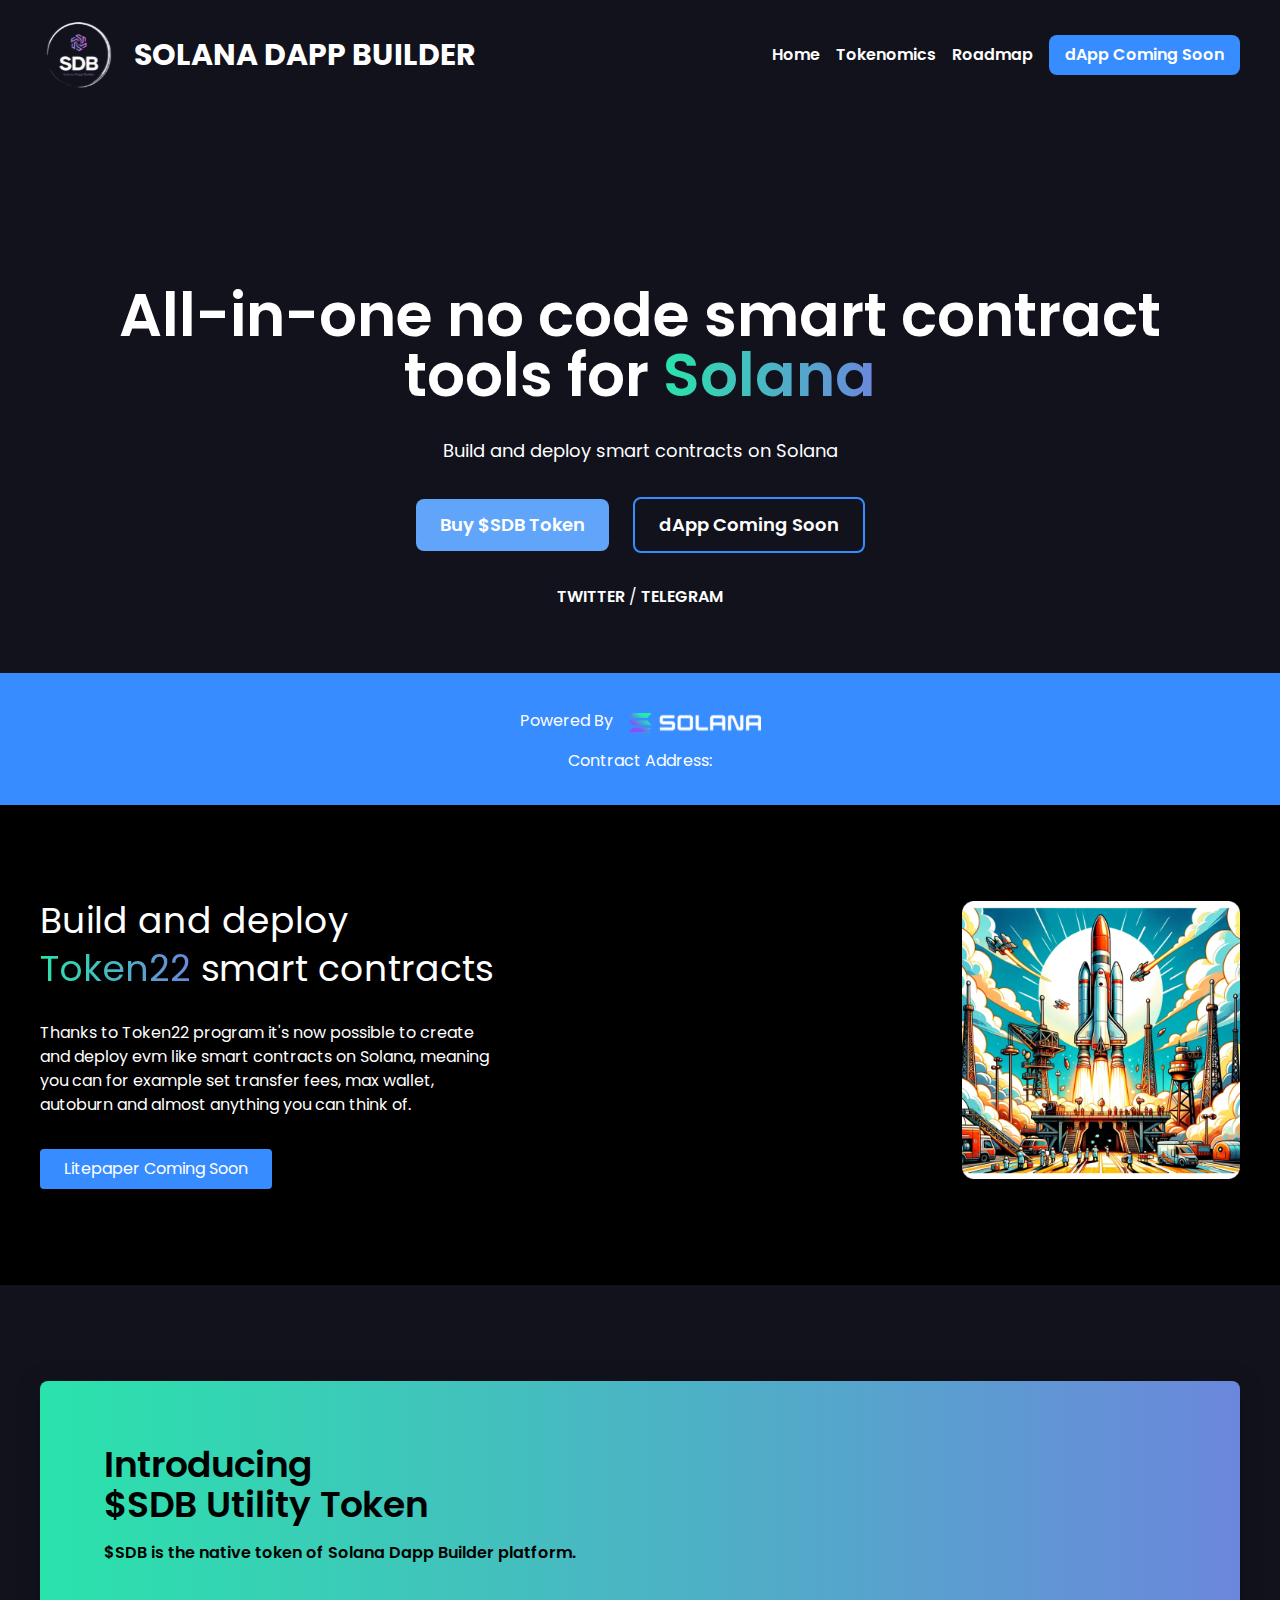
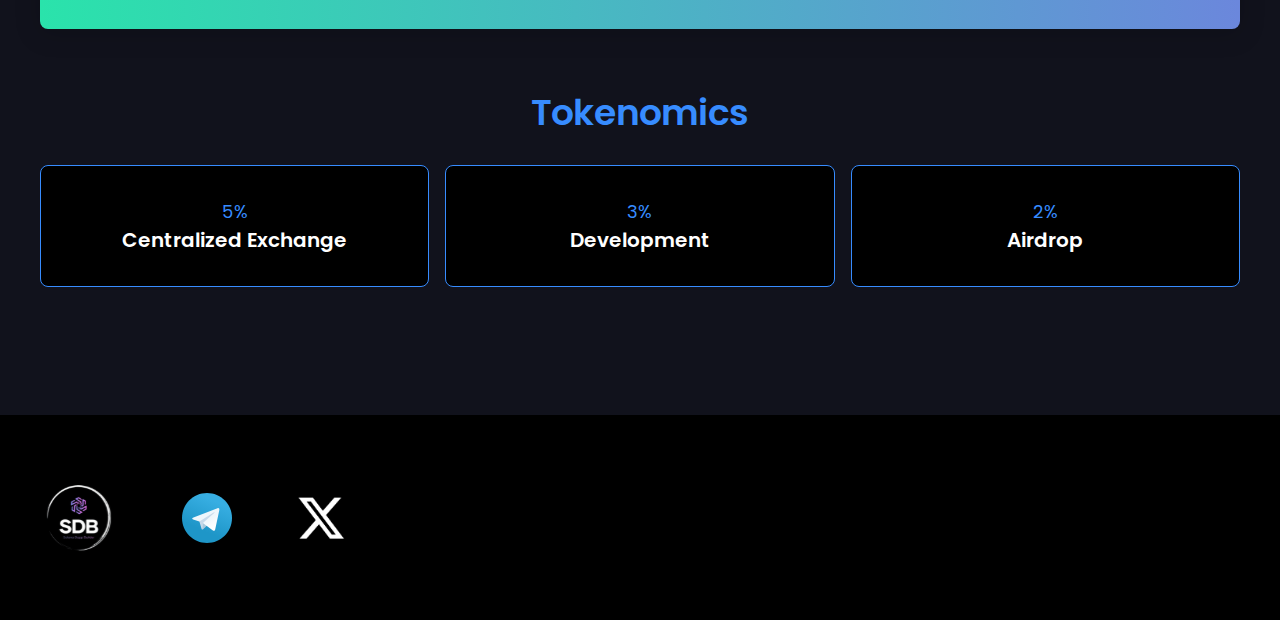
==== index.html @ 63f0ba77 "Add files via upload" ====
<!DOCTYPE html>
<html lang="en">
  <head>
    <meta charset="UTF-8" />
    <meta name="viewport" content="width=device-width, initial-scale=1.0" />
    <title>SOLANA DAPP BUILDER</title>
    <link href="output.css" rel="stylesheet" />
    <link rel="preconnect" href="https://fonts.googleapis.com" />
    <link rel="preconnect" href="https://fonts.gstatic.com" crossorigin />
    <link
      href="https://fonts.googleapis.com/css2?family=Poppins:wght@200;300;400;500;600;700&display=swap"
      rel="stylesheet"
    />
    <link rel="apple-touch-icon" sizes="180x180" href="./favicon/apple-touch-icon.png">
    <link rel="icon" type="image/png" sizes="32x32" href="./favicon/favicon-32x32.png">
    <link rel="icon" type="image/png" sizes="16x16" href="./favicon/favicon-16x16.png">
    <link rel="manifest" href="/site.webmanifest">
    <link rel="mask-icon" href="/safari-pinned-tab.svg" color="#5bbad5">
    <meta name="msapplication-TileColor" content="#da532c">
    <meta name="theme-color" content="#ffffff">
  </head>
  <body class="bg-primary-bg text-white">
    <div class="bg-primary-bg py-4 nav-menu">
      <!-- TOP NAV -->
      <div
        class="flex flex-row justify-between mx-auto w-full lg:max-w-[900px] xl:max-w-[1200px] items-center"
      >
      
        <div class="flex flex-row items-center">
          <img src="images/sdb-logo.svg" alt="logo">
          <p class="text-2xl md:text-3xl font-bold px-4">SOLANA DAPP BUILDER</p>
        </div>

        <div class="hidden lg:flex items-center gap-4">
          <a href="#" class="font-semibold transition">Home</a>
          <a href="#tokenomics-section" class="font-semibold transition">Tokenomics</a>
          <a href="#" class="font-semibold transition">Roadmap</a>
          <a
            href="#"
            class="bg-primary-blue font-semibold transition hover:bg-black rounded-lg px-4 py-2"
            >dApp Coming Soon</a
          >
        </div>
      </div>
    </div>
    <!-- HERO -->
    <div
      class="flex flex-col mx-auto w-full pt-4 lg:max-w-[900px] xl:max-w-[1200px] px-4 md:px-0 text-center"
    >
      <h1 class="text-4xl md:text-6xl mt-16 md:mt-40 font-semibold text-center">
        All-in-one no code smart contract tools for
        <span class="gradient-text">Solana</span>
      </h1>
      <p class="text-lg mt-8">Build and deploy smart contracts on Solana</p>
      <div class="flex flex-row mt-8 gap-6 px-4 md:px-0 mx-auto">
        <a
          href="#"
          class="bg-blue-400 font-semibold rounded-lg px-6 py-3 items-center my-auto hover:bg-black transition text-sm md:text-lg"
          >Buy $SDB Token</a
        >
        <a
          href="#"
          class="border-primary-blue border-2 font-semibold transition rounded-lg px-6 py-3 text-sm md:text-lg"
          >dApp Coming Soon</a
        >
      </div>
    
      <div class="flex flex-row mt-8 text-center mx-auto">
        <a href="https://twitter.com/SolDappBuilder" target="_blank" rel="noopener noreferrer" class="font-semibold hover:text-primary-blue transition">TWITTER</a>
        <p class="px-1"> / </p>
        <a href="https://t.me/SolanaDappBuilder" target="_blank" rel="noopener noreferrer" class="font-semibold hover:text-primary-blue transition">TELEGRAM</a>
      </div>
    </div>
    <div class="bg-primary-blue flex flex-col items-center mt-16 py-8">
      <div class="mx-auto flex flex-row items-center gap-4 mb-4">
        <p class="mt-1">Powered By</p>
        <img src="images/solana-logo.svg" alt="Solana Logo" class="mt-2" />
      </div>
      <p>Contract Address:</p>
    </div>
    <div class="bg-black">
      <div class="lg:max-w-[900px] xl:max-w-[1200px] mx-auto mb-24 py-24 flex flex-row justify-between">
        <div class="px-4 md:px-0 flex flex-col">
          <h2 class="text-4xl">Build and deploy <span class="block mt-2"><span class="gradient-text">Token22</span> smart contracts</h2></span>
          <p class="mt-8 md:w-6/12">Thanks to Token22 program it's now possible to create and deploy evm like smart contracts on Solana, meaning you can for example set transfer fees, max wallet, autoburn and almost anything you can think of. </p>
          <p class="bg-primary-blue px-6 py-2 md:mr-auto mt-8 rounded lg">Litepaper Coming Soon</p>
        </div>
        <div>
          <img src="images/rocket-img.png" class="hidden md:block w-72 h-auto lg:w-[500px]">
        </div>
      </div>
    </div>
    <!--  token section -->
    <div class="lg:max-w-[900px] xl:max-w-[1200px] px-4 md:px-0 mx-auto mt-24 mb-16 shadow-custom-shadow">
      <div
        class="py-16 px-4 md:px-16 bg-gradient-custom rounded-lg flex flex-col gap-4 text-black"
      >
        <h2 class="text-4xl mdtext-5xl font-semibold">
          Introducing <br />
          $SDB Utility Token
        </h2>
        <p class="font-semibold">
          $SDB is the native token of Solana Dapp Builder platform.
        </p>
      </div>
    </div>
    <!-- tokenomics -->
    <div class="mb-32 mt-16">
      <h2 class="text-center text-2xl md:text-4xl font-semibold text-primary-blue mb-8" id="tokenomics-section">Tokenomics</h2>
      <div class="flex md:flex-row flex-col lg:max-w-[900px] xl:max-w-[1200px] mx-auto px-4 md:px-0 justify-between gap-4">
        <div class="flex flex-col bg-black border border-primary-blue p-8 rounded-lg w-full text-center">
          <p class="text-lg text-primary-blue text-center">5%</p>
          <p class="text-xl font-semibold text-white">Centralized Exchange</p>
        </div>
        <div class="flex flex-col bg-black border border-primary-blue p-8 rounded-lg w-full text-center">
          <p class="text-lg text-primary-blue text-center">3%</p>
          <p class="text-xl font-semibold text-white">Development</p>
        </div>
        <div class="flex flex-col bg-black border border-primary-blue p-8 rounded-lg w-full text-center">
          <p class="text-lg text-primary-blue text-center">2%</p>
          <p class="text-xl font-semibold text-white">Airdrop</p>
        </div>
      </div>
    </div>
    <footer class="bg-black py-16">
      <div class="lg:max-w-[900px] xl:max-w-[1200px] mx-auto flex flex-row items-center gap-16">
        <img src="images/sdb-logo.svg" alt="logo">
        <a href="https://t.me/SolanaDappBuilder" target="_blank" rel="noopener noreferrer">
          <img src="images/telegram-logo-svgrepo-com.svg" alt="Telegram Logo" class="h-[50px] w-[50px]">
        </a>
        <a href="https://twitter.com/SolDappBuilder" target="_blank" rel="noopener noreferrer">
          <img src="images/X_logo_2023_(white) (1).png" alt="X Logo" class="h-[50px] w-[50px]">
        </a>
        
      </div>

    </footer>
  </body>
</html>
---- output.css ----
body {
  font-family: "Poppins", sans-serif;
}

.gradient-text {
  background: linear-gradient(to right, #2ae3ab, #6b87dc);
  -webkit-background-clip: text;
  color: transparent;
  display: inline;
  /* or inline-block, depending on your layout needs */
}

.gradient-background {
  background: linear-gradient(to right, #2ae3ab, #6b87dc);
}

.nav-menu {
  position: sticky;
  top: 0;
  z-index: 1000;
  /* Optional, ensures the nav stays on top of other content */
  background-color: #fff;
  /* Optional, for better visibility */
}

/* ! tailwindcss v3.3.5 | MIT License | https://tailwindcss.com */

/*
1. Prevent padding and border from affecting element width. (https://github.com/mozdevs/cssremedy/issues/4)
2. Allow adding a border to an element by just adding a border-width. (https://github.com/tailwindcss/tailwindcss/pull/116)
*/

*,
::before,
::after {
  box-sizing: border-box;
  /* 1 */
  border-width: 0;
  /* 2 */
  border-style: solid;
  /* 2 */
  border-color: #e5e7eb;
  /* 2 */
}

::before,
::after {
  --tw-content: '';
}

/*
1. Use a consistent sensible line-height in all browsers.
2. Prevent adjustments of font size after orientation changes in iOS.
3. Use a more readable tab size.
4. Use the user's configured `sans` font-family by default.
5. Use the user's configured `sans` font-feature-settings by default.
6. Use the user's configured `sans` font-variation-settings by default.
*/

html {
  line-height: 1.5;
  /* 1 */
  -webkit-text-size-adjust: 100%;
  /* 2 */
  -moz-tab-size: 4;
  /* 3 */
  -o-tab-size: 4;
     tab-size: 4;
  /* 3 */
  font-family: ui-sans-serif, system-ui, -apple-system, BlinkMacSystemFont, "Segoe UI", Roboto, "Helvetica Neue", Arial, "Noto Sans", sans-serif, "Apple Color Emoji", "Segoe UI Emoji", "Segoe UI Symbol", "Noto Color Emoji";
  /* 4 */
  font-feature-settings: normal;
  /* 5 */
  font-variation-settings: normal;
  /* 6 */
}

/*
1. Remove the margin in all browsers.
2. Inherit line-height from `html` so users can set them as a class directly on the `html` element.
*/

body {
  margin: 0;
  /* 1 */
  line-height: inherit;
  /* 2 */
}

/*
1. Add the correct height in Firefox.
2. Correct the inheritance of border color in Firefox. (https://bugzilla.mozilla.org/show_bug.cgi?id=190655)
3. Ensure horizontal rules are visible by default.
*/

hr {
  height: 0;
  /* 1 */
  color: inherit;
  /* 2 */
  border-top-width: 1px;
  /* 3 */
}

/*
Add the correct text decoration in Chrome, Edge, and Safari.
*/

abbr:where([title]) {
  -webkit-text-decoration: underline dotted;
          text-decoration: underline dotted;
}

/*
Remove the default font size and weight for headings.
*/

h1,
h2,
h3,
h4,
h5,
h6 {
  font-size: inherit;
  font-weight: inherit;
}

/*
Reset links to optimize for opt-in styling instead of opt-out.
*/

a {
  color: inherit;
  text-decoration: inherit;
}

/*
Add the correct font weight in Edge and Safari.
*/

b,
strong {
  font-weight: bolder;
}

/*
1. Use the user's configured `mono` font family by default.
2. Correct the odd `em` font sizing in all browsers.
*/

code,
kbd,
samp,
pre {
  font-family: ui-monospace, SFMono-Regular, Menlo, Monaco, Consolas, "Liberation Mono", "Courier New", monospace;
  /* 1 */
  font-size: 1em;
  /* 2 */
}

/*
Add the correct font size in all browsers.
*/

small {
  font-size: 80%;
}

/*
Prevent `sub` and `sup` elements from affecting the line height in all browsers.
*/

sub,
sup {
  font-size: 75%;
  line-height: 0;
  position: relative;
  vertical-align: baseline;
}

sub {
  bottom: -0.25em;
}

sup {
  top: -0.5em;
}

/*
1. Remove text indentation from table contents in Chrome and Safari. (https://bugs.chromium.org/p/chromium/issues/detail?id=999088, https://bugs.webkit.org/show_bug.cgi?id=201297)
2. Correct table border color inheritance in all Chrome and Safari. (https://bugs.chromium.org/p/chromium/issues/detail?id=935729, https://bugs.webkit.org/show_bug.cgi?id=195016)
3. Remove gaps between table borders by default.
*/

table {
  text-indent: 0;
  /* 1 */
  border-color: inherit;
  /* 2 */
  border-collapse: collapse;
  /* 3 */
}

/*
1. Change the font styles in all browsers.
2. Remove the margin in Firefox and Safari.
3. Remove default padding in all browsers.
*/

button,
input,
optgroup,
select,
textarea {
  font-family: inherit;
  /* 1 */
  font-feature-settings: inherit;
  /* 1 */
  font-variation-settings: inherit;
  /* 1 */
  font-size: 100%;
  /* 1 */
  font-weight: inherit;
  /* 1 */
  line-height: inherit;
  /* 1 */
  color: inherit;
  /* 1 */
  margin: 0;
  /* 2 */
  padding: 0;
  /* 3 */
}

/*
Remove the inheritance of text transform in Edge and Firefox.
*/

button,
select {
  text-transform: none;
}

/*
1. Correct the inability to style clickable types in iOS and Safari.
2. Remove default button styles.
*/

button,
[type='button'],
[type='reset'],
[type='submit'] {
  -webkit-appearance: button;
  /* 1 */
  background-color: transparent;
  /* 2 */
  background-image: none;
  /* 2 */
}

/*
Use the modern Firefox focus style for all focusable elements.
*/

:-moz-focusring {
  outline: auto;
}

/*
Remove the additional `:invalid` styles in Firefox. (https://github.com/mozilla/gecko-dev/blob/2f9eacd9d3d995c937b4251a5557d95d494c9be1/layout/style/res/forms.css#L728-L737)
*/

:-moz-ui-invalid {
  box-shadow: none;
}

/*
Add the correct vertical alignment in Chrome and Firefox.
*/

progress {
  vertical-align: baseline;
}

/*
Correct the cursor style of increment and decrement buttons in Safari.
*/

::-webkit-inner-spin-button,
::-webkit-outer-spin-button {
  height: auto;
}

/*
1. Correct the odd appearance in Chrome and Safari.
2. Correct the outline style in Safari.
*/

[type='search'] {
  -webkit-appearance: textfield;
  /* 1 */
  outline-offset: -2px;
  /* 2 */
}

/*
Remove the inner padding in Chrome and Safari on macOS.
*/

::-webkit-search-decoration {
  -webkit-appearance: none;
}

/*
1. Correct the inability to style clickable types in iOS and Safari.
2. Change font properties to `inherit` in Safari.
*/

::-webkit-file-upload-button {
  -webkit-appearance: button;
  /* 1 */
  font: inherit;
  /* 2 */
}

/*
Add the correct display in Chrome and Safari.
*/

summary {
  display: list-item;
}

/*
Removes the default spacing and border for appropriate elements.
*/

blockquote,
dl,
dd,
h1,
h2,
h3,
h4,
h5,
h6,
hr,
figure,
p,
pre {
  margin: 0;
}

fieldset {
  margin: 0;
  padding: 0;
}

legend {
  padding: 0;
}

ol,
ul,
menu {
  list-style: none;
  margin: 0;
  padding: 0;
}

/*
Reset default styling for dialogs.
*/

dialog {
  padding: 0;
}

/*
Prevent resizing textareas horizontally by default.
*/

textarea {
  resize: vertical;
}

/*
1. Reset the default placeholder opacity in Firefox. (https://github.com/tailwindlabs/tailwindcss/issues/3300)
2. Set the default placeholder color to the user's configured gray 400 color.
*/

input::-moz-placeholder, textarea::-moz-placeholder {
  opacity: 1;
  /* 1 */
  color: #9ca3af;
  /* 2 */
}

input::placeholder,
textarea::placeholder {
  opacity: 1;
  /* 1 */
  color: #9ca3af;
  /* 2 */
}

/*
Set the default cursor for buttons.
*/

button,
[role="button"] {
  cursor: pointer;
}

/*
Make sure disabled buttons don't get the pointer cursor.
*/

:disabled {
  cursor: default;
}

/*
1. Make replaced elements `display: block` by default. (https://github.com/mozdevs/cssremedy/issues/14)
2. Add `vertical-align: middle` to align replaced elements more sensibly by default. (https://github.com/jensimmons/cssremedy/issues/14#issuecomment-634934210)
   This can trigger a poorly considered lint error in some tools but is included by design.
*/

img,
svg,
video,
canvas,
audio,
iframe,
embed,
object {
  display: block;
  /* 1 */
  vertical-align: middle;
  /* 2 */
}

/*
Constrain images and videos to the parent width and preserve their intrinsic aspect ratio. (https://github.com/mozdevs/cssremedy/issues/14)
*/

img,
video {
  max-width: 100%;
  height: auto;
}

/* Make elements with the HTML hidden attribute stay hidden by default */

[hidden] {
  display: none;
}

*, ::before, ::after {
  --tw-border-spacing-x: 0;
  --tw-border-spacing-y: 0;
  --tw-translate-x: 0;
  --tw-translate-y: 0;
  --tw-rotate: 0;
  --tw-skew-x: 0;
  --tw-skew-y: 0;
  --tw-scale-x: 1;
  --tw-scale-y: 1;
  --tw-pan-x:  ;
  --tw-pan-y:  ;
  --tw-pinch-zoom:  ;
  --tw-scroll-snap-strictness: proximity;
  --tw-gradient-from-position:  ;
  --tw-gradient-via-position:  ;
  --tw-gradient-to-position:  ;
  --tw-ordinal:  ;
  --tw-slashed-zero:  ;
  --tw-numeric-figure:  ;
  --tw-numeric-spacing:  ;
  --tw-numeric-fraction:  ;
  --tw-ring-inset:  ;
  --tw-ring-offset-width: 0px;
  --tw-ring-offset-color: #fff;
  --tw-ring-color: rgb(59 130 246 / 0.5);
  --tw-ring-offset-shadow: 0 0 #0000;
  --tw-ring-shadow: 0 0 #0000;
  --tw-shadow: 0 0 #0000;
  --tw-shadow-colored: 0 0 #0000;
  --tw-blur:  ;
  --tw-brightness:  ;
  --tw-contrast:  ;
  --tw-grayscale:  ;
  --tw-hue-rotate:  ;
  --tw-invert:  ;
  --tw-saturate:  ;
  --tw-sepia:  ;
  --tw-drop-shadow:  ;
  --tw-backdrop-blur:  ;
  --tw-backdrop-brightness:  ;
  --tw-backdrop-contrast:  ;
  --tw-backdrop-grayscale:  ;
  --tw-backdrop-hue-rotate:  ;
  --tw-backdrop-invert:  ;
  --tw-backdrop-opacity:  ;
  --tw-backdrop-saturate:  ;
  --tw-backdrop-sepia:  ;
}

::backdrop {
  --tw-border-spacing-x: 0;
  --tw-border-spacing-y: 0;
  --tw-translate-x: 0;
  --tw-translate-y: 0;
  --tw-rotate: 0;
  --tw-skew-x: 0;
  --tw-skew-y: 0;
  --tw-scale-x: 1;
  --tw-scale-y: 1;
  --tw-pan-x:  ;
  --tw-pan-y:  ;
  --tw-pinch-zoom:  ;
  --tw-scroll-snap-strictness: proximity;
  --tw-gradient-from-position:  ;
  --tw-gradient-via-position:  ;
  --tw-gradient-to-position:  ;
  --tw-ordinal:  ;
  --tw-slashed-zero:  ;
  --tw-numeric-figure:  ;
  --tw-numeric-spacing:  ;
  --tw-numeric-fraction:  ;
  --tw-ring-inset:  ;
  --tw-ring-offset-width: 0px;
  --tw-ring-offset-color: #fff;
  --tw-ring-color: rgb(59 130 246 / 0.5);
  --tw-ring-offset-shadow: 0 0 #0000;
  --tw-ring-shadow: 0 0 #0000;
  --tw-shadow: 0 0 #0000;
  --tw-shadow-colored: 0 0 #0000;
  --tw-blur:  ;
  --tw-brightness:  ;
  --tw-contrast:  ;
  --tw-grayscale:  ;
  --tw-hue-rotate:  ;
  --tw-invert:  ;
  --tw-saturate:  ;
  --tw-sepia:  ;
  --tw-drop-shadow:  ;
  --tw-backdrop-blur:  ;
  --tw-backdrop-brightness:  ;
  --tw-backdrop-contrast:  ;
  --tw-backdrop-grayscale:  ;
  --tw-backdrop-hue-rotate:  ;
  --tw-backdrop-invert:  ;
  --tw-backdrop-opacity:  ;
  --tw-backdrop-saturate:  ;
  --tw-backdrop-sepia:  ;
}

.container {
  width: 100%;
}

@media (min-width: 640px) {
  .container {
    max-width: 640px;
  }
}

@media (min-width: 768px) {
  .container {
    max-width: 768px;
  }
}

@media (min-width: 1024px) {
  .container {
    max-width: 1024px;
  }
}

@media (min-width: 1280px) {
  .container {
    max-width: 1280px;
  }
}

@media (min-width: 1536px) {
  .container {
    max-width: 1536px;
  }
}

.sr-only {
  position: absolute;
  width: 1px;
  height: 1px;
  padding: 0;
  margin: -1px;
  overflow: hidden;
  clip: rect(0, 0, 0, 0);
  white-space: nowrap;
  border-width: 0;
}

.not-sr-only {
  position: static;
  width: auto;
  height: auto;
  padding: 0;
  margin: 0;
  overflow: visible;
  clip: auto;
  white-space: normal;
}

.pointer-events-none {
  pointer-events: none;
}

.pointer-events-auto {
  pointer-events: auto;
}

.visible {
  visibility: visible;
}

.invisible {
  visibility: hidden;
}

.collapse {
  visibility: collapse;
}

.static {
  position: static;
}

.fixed {
  position: fixed;
}

.absolute {
  position: absolute;
}

.relative {
  position: relative;
}

.sticky {
  position: sticky;
}

.-inset-1 {
  inset: -0.25rem;
}

.end-1 {
  inset-inline-end: 0.25rem;
}

.isolate {
  isolation: isolate;
}

.isolation-auto {
  isolation: auto;
}

.float-right {
  float: right;
}

.float-left {
  float: left;
}

.float-none {
  float: none;
}

.clear-left {
  clear: left;
}

.clear-right {
  clear: right;
}

.clear-both {
  clear: both;
}

.clear-none {
  clear: none;
}

.mx-auto {
  margin-left: auto;
  margin-right: auto;
}

.my-24 {
  margin-top: 6rem;
  margin-bottom: 6rem;
}

.my-auto {
  margin-top: auto;
  margin-bottom: auto;
}

.mb-16 {
  margin-bottom: 4rem;
}

.mt-16 {
  margin-top: 4rem;
}

.mt-2 {
  margin-top: 0.5rem;
}

.mt-24 {
  margin-top: 6rem;
}

.mt-8 {
  margin-top: 2rem;
}

.mb-32 {
  margin-bottom: 8rem;
}

.mr-auto {
  margin-right: auto;
}

.mb-8 {
  margin-bottom: 2rem;
}

.mt-auto {
  margin-top: auto;
}

.mb-24 {
  margin-bottom: 6rem;
}

.mt-1 {
  margin-top: 0.25rem;
}

.mt-4 {
  margin-top: 1rem;
}

.mb-4 {
  margin-bottom: 1rem;
}

.box-border {
  box-sizing: border-box;
}

.box-content {
  box-sizing: content-box;
}

.line-clamp-none {
  overflow: visible;
  display: block;
  -webkit-box-orient: horizontal;
  -webkit-line-clamp: none;
}

.block {
  display: block;
}

.inline-block {
  display: inline-block;
}

.inline {
  display: inline;
}

.flex {
  display: flex;
}

.inline-flex {
  display: inline-flex;
}

.table {
  display: table;
}

.inline-table {
  display: inline-table;
}

.table-caption {
  display: table-caption;
}

.table-cell {
  display: table-cell;
}

.table-column {
  display: table-column;
}

.table-column-group {
  display: table-column-group;
}

.table-footer-group {
  display: table-footer-group;
}

.table-header-group {
  display: table-header-group;
}

.table-row-group {
  display: table-row-group;
}

.table-row {
  display: table-row;
}

.flow-root {
  display: flow-root;
}

.grid {
  display: grid;
}

.inline-grid {
  display: inline-grid;
}

.contents {
  display: contents;
}

.list-item {
  display: list-item;
}

.hidden {
  display: none;
}

.h-auto {
  height: auto;
}

.h-\[50px\] {
  height: 50px;
}

.w-6\/12 {
  width: 50%;
}

.w-72 {
  width: 18rem;
}

.w-full {
  width: 100%;
}

.w-\[50px\] {
  width: 50px;
}

.flex-shrink {
  flex-shrink: 1;
}

.shrink {
  flex-shrink: 1;
}

.flex-grow {
  flex-grow: 1;
}

.grow {
  flex-grow: 1;
}

.table-auto {
  table-layout: auto;
}

.table-fixed {
  table-layout: fixed;
}

.caption-top {
  caption-side: top;
}

.caption-bottom {
  caption-side: bottom;
}

.border-collapse {
  border-collapse: collapse;
}

.border-separate {
  border-collapse: separate;
}

.\!transform {
  transform: translate(var(--tw-translate-x), var(--tw-translate-y)) rotate(var(--tw-rotate)) skewX(var(--tw-skew-x)) skewY(var(--tw-skew-y)) scaleX(var(--tw-scale-x)) scaleY(var(--tw-scale-y)) !important;
}

.transform {
  transform: translate(var(--tw-translate-x), var(--tw-translate-y)) rotate(var(--tw-rotate)) skewX(var(--tw-skew-x)) skewY(var(--tw-skew-y)) scaleX(var(--tw-scale-x)) scaleY(var(--tw-scale-y));
}

.transform-cpu {
  transform: translate(var(--tw-translate-x), var(--tw-translate-y)) rotate(var(--tw-rotate)) skewX(var(--tw-skew-x)) skewY(var(--tw-skew-y)) scaleX(var(--tw-scale-x)) scaleY(var(--tw-scale-y));
}

.transform-gpu {
  transform: translate3d(var(--tw-translate-x), var(--tw-translate-y), 0) rotate(var(--tw-rotate)) skewX(var(--tw-skew-x)) skewY(var(--tw-skew-y)) scaleX(var(--tw-scale-x)) scaleY(var(--tw-scale-y));
}

.transform-none {
  transform: none;
}

.touch-auto {
  touch-action: auto;
}

.touch-none {
  touch-action: none;
}

.touch-pan-x {
  --tw-pan-x: pan-x;
  touch-action: var(--tw-pan-x) var(--tw-pan-y) var(--tw-pinch-zoom);
}

.touch-pan-left {
  --tw-pan-x: pan-left;
  touch-action: var(--tw-pan-x) var(--tw-pan-y) var(--tw-pinch-zoom);
}

.touch-pan-right {
  --tw-pan-x: pan-right;
  touch-action: var(--tw-pan-x) var(--tw-pan-y) var(--tw-pinch-zoom);
}

.touch-pan-y {
  --tw-pan-y: pan-y;
  touch-action: var(--tw-pan-x) var(--tw-pan-y) var(--tw-pinch-zoom);
}

.touch-pan-up {
  --tw-pan-y: pan-up;
  touch-action: var(--tw-pan-x) var(--tw-pan-y) var(--tw-pinch-zoom);
}

.touch-pan-down {
  --tw-pan-y: pan-down;
  touch-action: var(--tw-pan-x) var(--tw-pan-y) var(--tw-pinch-zoom);
}

.touch-pinch-zoom {
  --tw-pinch-zoom: pinch-zoom;
  touch-action: var(--tw-pan-x) var(--tw-pan-y) var(--tw-pinch-zoom);
}

.touch-manipulation {
  touch-action: manipulation;
}

.select-none {
  -webkit-user-select: none;
     -moz-user-select: none;
          user-select: none;
}

.select-text {
  -webkit-user-select: text;
     -moz-user-select: text;
          user-select: text;
}

.select-all {
  -webkit-user-select: all;
     -moz-user-select: all;
          user-select: all;
}

.select-auto {
  -webkit-user-select: auto;
     -moz-user-select: auto;
          user-select: auto;
}

.resize-none {
  resize: none;
}

.resize-y {
  resize: vertical;
}

.resize-x {
  resize: horizontal;
}

.resize {
  resize: both;
}

.snap-none {
  scroll-snap-type: none;
}

.snap-x {
  scroll-snap-type: x var(--tw-scroll-snap-strictness);
}

.snap-y {
  scroll-snap-type: y var(--tw-scroll-snap-strictness);
}

.snap-both {
  scroll-snap-type: both var(--tw-scroll-snap-strictness);
}

.snap-mandatory {
  --tw-scroll-snap-strictness: mandatory;
}

.snap-proximity {
  --tw-scroll-snap-strictness: proximity;
}

.snap-start {
  scroll-snap-align: start;
}

.snap-end {
  scroll-snap-align: end;
}

.snap-center {
  scroll-snap-align: center;
}

.snap-align-none {
  scroll-snap-align: none;
}

.snap-normal {
  scroll-snap-stop: normal;
}

.snap-always {
  scroll-snap-stop: always;
}

.list-inside {
  list-style-position: inside;
}

.list-outside {
  list-style-position: outside;
}

.appearance-none {
  -webkit-appearance: none;
     -moz-appearance: none;
          appearance: none;
}

.break-before-auto {
  -moz-column-break-before: auto;
       break-before: auto;
}

.break-before-avoid {
  -moz-column-break-before: avoid;
       break-before: avoid;
}

.break-before-all {
  -moz-column-break-before: all;
       break-before: all;
}

.break-before-avoid-page {
  -moz-column-break-before: avoid;
       break-before: avoid-page;
}

.break-before-page {
  -moz-column-break-before: page;
       break-before: page;
}

.break-before-left {
  -moz-column-break-before: left;
       break-before: left;
}

.break-before-right {
  -moz-column-break-before: right;
       break-before: right;
}

.break-before-column {
  -moz-column-break-before: column;
       break-before: column;
}

.break-inside-auto {
  -moz-column-break-inside: auto;
       break-inside: auto;
}

.break-inside-avoid {
  -moz-column-break-inside: avoid;
       break-inside: avoid;
}

.break-inside-avoid-page {
  break-inside: avoid-page;
}

.break-inside-avoid-column {
  -moz-column-break-inside: avoid;
       break-inside: avoid-column;
}

.break-after-auto {
  -moz-column-break-after: auto;
       break-after: auto;
}

.break-after-avoid {
  -moz-column-break-after: avoid;
       break-after: avoid;
}

.break-after-all {
  -moz-column-break-after: all;
       break-after: all;
}

.break-after-avoid-page {
  -moz-column-break-after: avoid;
       break-after: avoid-page;
}

.break-after-page {
  -moz-column-break-after: page;
       break-after: page;
}

.break-after-left {
  -moz-column-break-after: left;
       break-after: left;
}

.break-after-right {
  -moz-column-break-after: right;
       break-after: right;
}

.break-after-column {
  -moz-column-break-after: column;
       break-after: column;
}

.grid-flow-row {
  grid-auto-flow: row;
}

.grid-flow-col {
  grid-auto-flow: column;
}

.grid-flow-dense {
  grid-auto-flow: dense;
}

.grid-flow-row-dense {
  grid-auto-flow: row dense;
}

.grid-flow-col-dense {
  grid-auto-flow: column dense;
}

.flex-row {
  flex-direction: row;
}

.flex-row-reverse {
  flex-direction: row-reverse;
}

.flex-col {
  flex-direction: column;
}

.flex-col-reverse {
  flex-direction: column-reverse;
}

.flex-wrap {
  flex-wrap: wrap;
}

.flex-wrap-reverse {
  flex-wrap: wrap-reverse;
}

.flex-nowrap {
  flex-wrap: nowrap;
}

.place-content-center {
  place-content: center;
}

.place-content-start {
  place-content: start;
}

.place-content-end {
  place-content: end;
}

.place-content-between {
  place-content: space-between;
}

.place-content-around {
  place-content: space-around;
}

.place-content-evenly {
  place-content: space-evenly;
}

.place-content-baseline {
  place-content: baseline;
}

.place-content-stretch {
  place-content: stretch;
}

.place-items-start {
  place-items: start;
}

.place-items-end {
  place-items: end;
}

.place-items-center {
  place-items: center;
}

.place-items-baseline {
  place-items: baseline;
}

.place-items-stretch {
  place-items: stretch;
}

.content-normal {
  align-content: normal;
}

.content-center {
  align-content: center;
}

.content-start {
  align-content: flex-start;
}

.content-end {
  align-content: flex-end;
}

.content-between {
  align-content: space-between;
}

.content-around {
  align-content: space-around;
}

.content-evenly {
  align-content: space-evenly;
}

.content-baseline {
  align-content: baseline;
}

.content-stretch {
  align-content: stretch;
}

.items-start {
  align-items: flex-start;
}

.items-end {
  align-items: flex-end;
}

.items-center {
  align-items: center;
}

.items-baseline {
  align-items: baseline;
}

.items-stretch {
  align-items: stretch;
}

.justify-normal {
  justify-content: normal;
}

.justify-start {
  justify-content: flex-start;
}

.justify-end {
  justify-content: flex-end;
}

.justify-center {
  justify-content: center;
}

.justify-between {
  justify-content: space-between;
}

.justify-around {
  justify-content: space-around;
}

.justify-evenly {
  justify-content: space-evenly;
}

.justify-stretch {
  justify-content: stretch;
}

.justify-items-start {
  justify-items: start;
}

.justify-items-end {
  justify-items: end;
}

.justify-items-center {
  justify-items: center;
}

.justify-items-stretch {
  justify-items: stretch;
}

.gap-4 {
  gap: 1rem;
}

.gap-6 {
  gap: 1.5rem;
}

.gap-16 {
  gap: 4rem;
}

.space-x-2 > :not([hidden]) ~ :not([hidden]) {
  --tw-space-x-reverse: 0;
  margin-right: calc(0.5rem * var(--tw-space-x-reverse));
  margin-left: calc(0.5rem * calc(1 - var(--tw-space-x-reverse)));
}

.space-y-reverse > :not([hidden]) ~ :not([hidden]) {
  --tw-space-y-reverse: 1;
}

.space-x-reverse > :not([hidden]) ~ :not([hidden]) {
  --tw-space-x-reverse: 1;
}

.divide-x > :not([hidden]) ~ :not([hidden]) {
  --tw-divide-x-reverse: 0;
  border-right-width: calc(1px * var(--tw-divide-x-reverse));
  border-left-width: calc(1px * calc(1 - var(--tw-divide-x-reverse)));
}

.divide-y > :not([hidden]) ~ :not([hidden]) {
  --tw-divide-y-reverse: 0;
  border-top-width: calc(1px * calc(1 - var(--tw-divide-y-reverse)));
  border-bottom-width: calc(1px * var(--tw-divide-y-reverse));
}

.divide-y-reverse > :not([hidden]) ~ :not([hidden]) {
  --tw-divide-y-reverse: 1;
}

.divide-x-reverse > :not([hidden]) ~ :not([hidden]) {
  --tw-divide-x-reverse: 1;
}

.divide-solid > :not([hidden]) ~ :not([hidden]) {
  border-style: solid;
}

.divide-dashed > :not([hidden]) ~ :not([hidden]) {
  border-style: dashed;
}

.divide-dotted > :not([hidden]) ~ :not([hidden]) {
  border-style: dotted;
}

.divide-double > :not([hidden]) ~ :not([hidden]) {
  border-style: double;
}

.divide-none > :not([hidden]) ~ :not([hidden]) {
  border-style: none;
}

.place-self-auto {
  place-self: auto;
}

.place-self-start {
  place-self: start;
}

.place-self-end {
  place-self: end;
}

.place-self-center {
  place-self: center;
}

.place-self-stretch {
  place-self: stretch;
}

.self-auto {
  align-self: auto;
}

.self-start {
  align-self: flex-start;
}

.self-end {
  align-self: flex-end;
}

.self-center {
  align-self: center;
}

.self-stretch {
  align-self: stretch;
}

.self-baseline {
  align-self: baseline;
}

.justify-self-auto {
  justify-self: auto;
}

.justify-self-start {
  justify-self: start;
}

.justify-self-end {
  justify-self: end;
}

.justify-self-center {
  justify-self: center;
}

.justify-self-stretch {
  justify-self: stretch;
}

.overflow-auto {
  overflow: auto;
}

.overflow-hidden {
  overflow: hidden;
}

.overflow-clip {
  overflow: clip;
}

.overflow-visible {
  overflow: visible;
}

.overflow-scroll {
  overflow: scroll;
}

.overflow-x-auto {
  overflow-x: auto;
}

.overflow-y-auto {
  overflow-y: auto;
}

.overflow-x-hidden {
  overflow-x: hidden;
}

.overflow-y-hidden {
  overflow-y: hidden;
}

.overflow-x-clip {
  overflow-x: clip;
}

.overflow-y-clip {
  overflow-y: clip;
}

.overflow-x-visible {
  overflow-x: visible;
}

.overflow-y-visible {
  overflow-y: visible;
}

.overflow-x-scroll {
  overflow-x: scroll;
}

.overflow-y-scroll {
  overflow-y: scroll;
}

.overscroll-auto {
  overscroll-behavior: auto;
}

.overscroll-contain {
  overscroll-behavior: contain;
}

.overscroll-none {
  overscroll-behavior: none;
}

.overscroll-y-auto {
  overscroll-behavior-y: auto;
}

.overscroll-y-contain {
  overscroll-behavior-y: contain;
}

.overscroll-y-none {
  overscroll-behavior-y: none;
}

.overscroll-x-auto {
  overscroll-behavior-x: auto;
}

.overscroll-x-contain {
  overscroll-behavior-x: contain;
}

.overscroll-x-none {
  overscroll-behavior-x: none;
}

.scroll-auto {
  scroll-behavior: auto;
}

.scroll-smooth {
  scroll-behavior: smooth;
}

.truncate {
  overflow: hidden;
  text-overflow: ellipsis;
  white-space: nowrap;
}

.overflow-ellipsis {
  text-overflow: ellipsis;
}

.text-ellipsis {
  text-overflow: ellipsis;
}

.text-clip {
  text-overflow: clip;
}

.hyphens-none {
  -webkit-hyphens: none;
          hyphens: none;
}

.hyphens-manual {
  -webkit-hyphens: manual;
          hyphens: manual;
}

.hyphens-auto {
  -webkit-hyphens: auto;
          hyphens: auto;
}

.whitespace-normal {
  white-space: normal;
}

.whitespace-nowrap {
  white-space: nowrap;
}

.whitespace-pre {
  white-space: pre;
}

.whitespace-pre-line {
  white-space: pre-line;
}

.whitespace-pre-wrap {
  white-space: pre-wrap;
}

.whitespace-break-spaces {
  white-space: break-spaces;
}

.break-normal {
  overflow-wrap: normal;
  word-break: normal;
}

.break-words {
  overflow-wrap: break-word;
}

.break-all {
  word-break: break-all;
}

.break-keep {
  word-break: keep-all;
}

.rounded {
  border-radius: 0.25rem;
}

.rounded-lg {
  border-radius: 0.5rem;
}

.rounded-b {
  border-bottom-right-radius: 0.25rem;
  border-bottom-left-radius: 0.25rem;
}

.rounded-e {
  border-start-end-radius: 0.25rem;
  border-end-end-radius: 0.25rem;
}

.rounded-l {
  border-top-left-radius: 0.25rem;
  border-bottom-left-radius: 0.25rem;
}

.rounded-r {
  border-top-right-radius: 0.25rem;
  border-bottom-right-radius: 0.25rem;
}

.rounded-s {
  border-start-start-radius: 0.25rem;
  border-end-start-radius: 0.25rem;
}

.rounded-t {
  border-top-left-radius: 0.25rem;
  border-top-right-radius: 0.25rem;
}

.rounded-bl {
  border-bottom-left-radius: 0.25rem;
}

.rounded-br {
  border-bottom-right-radius: 0.25rem;
}

.rounded-ee {
  border-end-end-radius: 0.25rem;
}

.rounded-es {
  border-end-start-radius: 0.25rem;
}

.rounded-se {
  border-start-end-radius: 0.25rem;
}

.rounded-ss {
  border-start-start-radius: 0.25rem;
}

.rounded-tl {
  border-top-left-radius: 0.25rem;
}

.rounded-tr {
  border-top-right-radius: 0.25rem;
}

.border {
  border-width: 1px;
}

.border-2 {
  border-width: 2px;
}

.border-x {
  border-left-width: 1px;
  border-right-width: 1px;
}

.border-y {
  border-top-width: 1px;
  border-bottom-width: 1px;
}

.border-b {
  border-bottom-width: 1px;
}

.border-e {
  border-inline-end-width: 1px;
}

.border-l {
  border-left-width: 1px;
}

.border-r {
  border-right-width: 1px;
}

.border-s {
  border-inline-start-width: 1px;
}

.border-t {
  border-top-width: 1px;
}

.border-solid {
  border-style: solid;
}

.border-dashed {
  border-style: dashed;
}

.border-dotted {
  border-style: dotted;
}

.border-double {
  border-style: double;
}

.border-hidden {
  border-style: hidden;
}

.border-none {
  border-style: none;
}

.border-blue-400 {
  --tw-border-opacity: 1;
  border-color: rgb(96 165 250 / var(--tw-border-opacity));
}

.border-primary-blue {
  --tw-border-opacity: 1;
  border-color: rgb(55 140 255 / var(--tw-border-opacity));
}

.bg-\[rgb\(255\2c 0\2c 0\)\] {
  --tw-bg-opacity: 1;
  background-color: rgb(255 0 0 / var(--tw-bg-opacity));
}

.bg-black {
  --tw-bg-opacity: 1;
  background-color: rgb(0 0 0 / var(--tw-bg-opacity));
}

.bg-blue-400 {
  --tw-bg-opacity: 1;
  background-color: rgb(96 165 250 / var(--tw-bg-opacity));
}

.bg-primary-bg {
  --tw-bg-opacity: 1;
  background-color: rgb(17 18 28 / var(--tw-bg-opacity));
}

.bg-primary-blue {
  --tw-bg-opacity: 1;
  background-color: rgb(55 140 255 / var(--tw-bg-opacity));
}

.bg-blue-950 {
  --tw-bg-opacity: 1;
  background-color: rgb(23 37 84 / var(--tw-bg-opacity));
}

.bg-gradient-custom {
  background-image: linear-gradient(to right, #2ae3ab, #6b87dc);
}

.decoration-slice {
  -webkit-box-decoration-break: slice;
          box-decoration-break: slice;
}

.decoration-clone {
  -webkit-box-decoration-break: clone;
          box-decoration-break: clone;
}

.box-decoration-slice {
  -webkit-box-decoration-break: slice;
          box-decoration-break: slice;
}

.box-decoration-clone {
  -webkit-box-decoration-break: clone;
          box-decoration-break: clone;
}

.bg-fixed {
  background-attachment: fixed;
}

.bg-local {
  background-attachment: local;
}

.bg-scroll {
  background-attachment: scroll;
}

.bg-clip-border {
  background-clip: border-box;
}

.bg-clip-padding {
  background-clip: padding-box;
}

.bg-clip-content {
  background-clip: content-box;
}

.bg-clip-text {
  -webkit-background-clip: text;
          background-clip: text;
}

.bg-repeat {
  background-repeat: repeat;
}

.bg-no-repeat {
  background-repeat: no-repeat;
}

.bg-repeat-x {
  background-repeat: repeat-x;
}

.bg-repeat-y {
  background-repeat: repeat-y;
}

.bg-repeat-round {
  background-repeat: round;
}

.bg-repeat-space {
  background-repeat: space;
}

.bg-origin-border {
  background-origin: border-box;
}

.bg-origin-padding {
  background-origin: padding-box;
}

.bg-origin-content {
  background-origin: content-box;
}

.object-contain {
  -o-object-fit: contain;
     object-fit: contain;
}

.object-cover {
  -o-object-fit: cover;
     object-fit: cover;
}

.object-fill {
  -o-object-fit: fill;
     object-fit: fill;
}

.object-none {
  -o-object-fit: none;
     object-fit: none;
}

.object-scale-down {
  -o-object-fit: scale-down;
     object-fit: scale-down;
}

.p-8 {
  padding: 2rem;
}

.px-16 {
  padding-left: 4rem;
  padding-right: 4rem;
}

.px-4 {
  padding-left: 1rem;
  padding-right: 1rem;
}

.px-6 {
  padding-left: 1.5rem;
  padding-right: 1.5rem;
}

.py-16 {
  padding-top: 4rem;
  padding-bottom: 4rem;
}

.py-2 {
  padding-top: 0.5rem;
  padding-bottom: 0.5rem;
}

.py-24 {
  padding-top: 6rem;
  padding-bottom: 6rem;
}

.py-3 {
  padding-top: 0.75rem;
  padding-bottom: 0.75rem;
}

.py-4 {
  padding-top: 1rem;
  padding-bottom: 1rem;
}

.px-1 {
  padding-left: 0.25rem;
  padding-right: 0.25rem;
}

.py-8 {
  padding-top: 2rem;
  padding-bottom: 2rem;
}

.pt-4 {
  padding-top: 1rem;
}

.pt-8 {
  padding-top: 2rem;
}

.text-left {
  text-align: left;
}

.text-center {
  text-align: center;
}

.text-right {
  text-align: right;
}

.text-justify {
  text-align: justify;
}

.text-start {
  text-align: start;
}

.text-end {
  text-align: end;
}

.align-baseline {
  vertical-align: baseline;
}

.align-top {
  vertical-align: top;
}

.align-middle {
  vertical-align: middle;
}

.align-bottom {
  vertical-align: bottom;
}

.align-text-top {
  vertical-align: text-top;
}

.align-text-bottom {
  vertical-align: text-bottom;
}

.align-sub {
  vertical-align: sub;
}

.align-super {
  vertical-align: super;
}

.text-2xl {
  font-size: 1.5rem;
  line-height: 2rem;
}

.text-4xl {
  font-size: 2.25rem;
  line-height: 2.5rem;
}

.text-5xl {
  font-size: 3rem;
  line-height: 1;
}

.text-lg {
  font-size: 1.125rem;
  line-height: 1.75rem;
}

.text-3xl {
  font-size: 1.875rem;
  line-height: 2.25rem;
}

.text-sm {
  font-size: 0.875rem;
  line-height: 1.25rem;
}

.text-xl {
  font-size: 1.25rem;
  line-height: 1.75rem;
}

.font-bold {
  font-weight: 700;
}

.font-semibold {
  font-weight: 600;
}

.uppercase {
  text-transform: uppercase;
}

.lowercase {
  text-transform: lowercase;
}

.capitalize {
  text-transform: capitalize;
}

.normal-case {
  text-transform: none;
}

.italic {
  font-style: italic;
}

.not-italic {
  font-style: normal;
}

.normal-nums {
  font-variant-numeric: normal;
}

.ordinal {
  --tw-ordinal: ordinal;
  font-variant-numeric: var(--tw-ordinal) var(--tw-slashed-zero) var(--tw-numeric-figure) var(--tw-numeric-spacing) var(--tw-numeric-fraction);
}

.slashed-zero {
  --tw-slashed-zero: slashed-zero;
  font-variant-numeric: var(--tw-ordinal) var(--tw-slashed-zero) var(--tw-numeric-figure) var(--tw-numeric-spacing) var(--tw-numeric-fraction);
}

.lining-nums {
  --tw-numeric-figure: lining-nums;
  font-variant-numeric: var(--tw-ordinal) var(--tw-slashed-zero) var(--tw-numeric-figure) var(--tw-numeric-spacing) var(--tw-numeric-fraction);
}

.oldstyle-nums {
  --tw-numeric-figure: oldstyle-nums;
  font-variant-numeric: var(--tw-ordinal) var(--tw-slashed-zero) var(--tw-numeric-figure) var(--tw-numeric-spacing) var(--tw-numeric-fraction);
}

.proportional-nums {
  --tw-numeric-spacing: proportional-nums;
  font-variant-numeric: var(--tw-ordinal) var(--tw-slashed-zero) var(--tw-numeric-figure) var(--tw-numeric-spacing) var(--tw-numeric-fraction);
}

.tabular-nums {
  --tw-numeric-spacing: tabular-nums;
  font-variant-numeric: var(--tw-ordinal) var(--tw-slashed-zero) var(--tw-numeric-figure) var(--tw-numeric-spacing) var(--tw-numeric-fraction);
}

.diagonal-fractions {
  --tw-numeric-fraction: diagonal-fractions;
  font-variant-numeric: var(--tw-ordinal) var(--tw-slashed-zero) var(--tw-numeric-figure) var(--tw-numeric-spacing) var(--tw-numeric-fraction);
}

.stacked-fractions {
  --tw-numeric-fraction: stacked-fractions;
  font-variant-numeric: var(--tw-ordinal) var(--tw-slashed-zero) var(--tw-numeric-figure) var(--tw-numeric-spacing) var(--tw-numeric-fraction);
}

.text-\[\#336699\]\/\[\.35\] {
  color: rgb(51 102 153 / .35);
}

.text-black {
  --tw-text-opacity: 1;
  color: rgb(0 0 0 / var(--tw-text-opacity));
}

.text-blue-500 {
  --tw-text-opacity: 1;
  color: rgb(59 130 246 / var(--tw-text-opacity));
}

.text-white {
  --tw-text-opacity: 1;
  color: rgb(255 255 255 / var(--tw-text-opacity));
}

.text-primary-blue {
  --tw-text-opacity: 1;
  color: rgb(55 140 255 / var(--tw-text-opacity));
}

.underline {
  text-decoration-line: underline;
}

.overline {
  text-decoration-line: overline;
}

.line-through {
  text-decoration-line: line-through;
}

.no-underline {
  text-decoration-line: none;
}

.decoration-solid {
  text-decoration-style: solid;
}

.decoration-double {
  text-decoration-style: double;
}

.decoration-dotted {
  text-decoration-style: dotted;
}

.decoration-dashed {
  text-decoration-style: dashed;
}

.decoration-wavy {
  text-decoration-style: wavy;
}

.antialiased {
  -webkit-font-smoothing: antialiased;
  -moz-osx-font-smoothing: grayscale;
}

.subpixel-antialiased {
  -webkit-font-smoothing: auto;
  -moz-osx-font-smoothing: auto;
}

.bg-blend-normal {
  background-blend-mode: normal;
}

.bg-blend-multiply {
  background-blend-mode: multiply;
}

.bg-blend-screen {
  background-blend-mode: screen;
}

.bg-blend-overlay {
  background-blend-mode: overlay;
}

.bg-blend-darken {
  background-blend-mode: darken;
}

.bg-blend-lighten {
  background-blend-mode: lighten;
}

.bg-blend-color-dodge {
  background-blend-mode: color-dodge;
}

.bg-blend-color-burn {
  background-blend-mode: color-burn;
}

.bg-blend-hard-light {
  background-blend-mode: hard-light;
}

.bg-blend-soft-light {
  background-blend-mode: soft-light;
}

.bg-blend-difference {
  background-blend-mode: difference;
}

.bg-blend-exclusion {
  background-blend-mode: exclusion;
}

.bg-blend-hue {
  background-blend-mode: hue;
}

.bg-blend-saturation {
  background-blend-mode: saturation;
}

.bg-blend-color {
  background-blend-mode: color;
}

.bg-blend-luminosity {
  background-blend-mode: luminosity;
}

.mix-blend-normal {
  mix-blend-mode: normal;
}

.mix-blend-multiply {
  mix-blend-mode: multiply;
}

.mix-blend-screen {
  mix-blend-mode: screen;
}

.mix-blend-overlay {
  mix-blend-mode: overlay;
}

.mix-blend-darken {
  mix-blend-mode: darken;
}

.mix-blend-lighten {
  mix-blend-mode: lighten;
}

.mix-blend-color-dodge {
  mix-blend-mode: color-dodge;
}

.mix-blend-color-burn {
  mix-blend-mode: color-burn;
}

.mix-blend-hard-light {
  mix-blend-mode: hard-light;
}

.mix-blend-soft-light {
  mix-blend-mode: soft-light;
}

.mix-blend-difference {
  mix-blend-mode: difference;
}

.mix-blend-exclusion {
  mix-blend-mode: exclusion;
}

.mix-blend-hue {
  mix-blend-mode: hue;
}

.mix-blend-saturation {
  mix-blend-mode: saturation;
}

.mix-blend-color {
  mix-blend-mode: color;
}

.mix-blend-luminosity {
  mix-blend-mode: luminosity;
}

.mix-blend-plus-lighter {
  mix-blend-mode: plus-lighter;
}

.\!shadow {
  --tw-shadow: 0 1px 3px 0 rgb(0 0 0 / 0.1), 0 1px 2px -1px rgb(0 0 0 / 0.1) !important;
  --tw-shadow-colored: 0 1px 3px 0 var(--tw-shadow-color), 0 1px 2px -1px var(--tw-shadow-color) !important;
  box-shadow: var(--tw-ring-offset-shadow, 0 0 #0000), var(--tw-ring-shadow, 0 0 #0000), var(--tw-shadow) !important;
}

.shadow {
  --tw-shadow: 0 1px 3px 0 rgb(0 0 0 / 0.1), 0 1px 2px -1px rgb(0 0 0 / 0.1);
  --tw-shadow-colored: 0 1px 3px 0 var(--tw-shadow-color), 0 1px 2px -1px var(--tw-shadow-color);
  box-shadow: var(--tw-ring-offset-shadow, 0 0 #0000), var(--tw-ring-shadow, 0 0 #0000), var(--tw-shadow);
}

.shadow-custom-shadow {
  --tw-shadow: 0 4px 24px 0 rgba(0, 0, 0, 0.17);
  --tw-shadow-colored: 0 4px 24px 0 var(--tw-shadow-color);
  box-shadow: var(--tw-ring-offset-shadow, 0 0 #0000), var(--tw-ring-shadow, 0 0 #0000), var(--tw-shadow);
}

.outline-none {
  outline: 2px solid transparent;
  outline-offset: 2px;
}

.outline {
  outline-style: solid;
}

.outline-dashed {
  outline-style: dashed;
}

.outline-dotted {
  outline-style: dotted;
}

.outline-double {
  outline-style: double;
}

.ring {
  --tw-ring-offset-shadow: var(--tw-ring-inset) 0 0 0 var(--tw-ring-offset-width) var(--tw-ring-offset-color);
  --tw-ring-shadow: var(--tw-ring-inset) 0 0 0 calc(3px + var(--tw-ring-offset-width)) var(--tw-ring-color);
  box-shadow: var(--tw-ring-offset-shadow), var(--tw-ring-shadow), var(--tw-shadow, 0 0 #0000);
}

.ring-inset {
  --tw-ring-inset: inset;
}

.blur {
  --tw-blur: blur(8px);
  filter: var(--tw-blur) var(--tw-brightness) var(--tw-contrast) var(--tw-grayscale) var(--tw-hue-rotate) var(--tw-invert) var(--tw-saturate) var(--tw-sepia) var(--tw-drop-shadow);
}

.drop-shadow {
  --tw-drop-shadow: drop-shadow(0 1px 2px rgb(0 0 0 / 0.1)) drop-shadow(0 1px 1px rgb(0 0 0 / 0.06));
  filter: var(--tw-blur) var(--tw-brightness) var(--tw-contrast) var(--tw-grayscale) var(--tw-hue-rotate) var(--tw-invert) var(--tw-saturate) var(--tw-sepia) var(--tw-drop-shadow);
}

.grayscale {
  --tw-grayscale: grayscale(100%);
  filter: var(--tw-blur) var(--tw-brightness) var(--tw-contrast) var(--tw-grayscale) var(--tw-hue-rotate) var(--tw-invert) var(--tw-saturate) var(--tw-sepia) var(--tw-drop-shadow);
}

.invert {
  --tw-invert: invert(100%);
  filter: var(--tw-blur) var(--tw-brightness) var(--tw-contrast) var(--tw-grayscale) var(--tw-hue-rotate) var(--tw-invert) var(--tw-saturate) var(--tw-sepia) var(--tw-drop-shadow);
}

.sepia {
  --tw-sepia: sepia(100%);
  filter: var(--tw-blur) var(--tw-brightness) var(--tw-contrast) var(--tw-grayscale) var(--tw-hue-rotate) var(--tw-invert) var(--tw-saturate) var(--tw-sepia) var(--tw-drop-shadow);
}

.\!filter {
  filter: var(--tw-blur) var(--tw-brightness) var(--tw-contrast) var(--tw-grayscale) var(--tw-hue-rotate) var(--tw-invert) var(--tw-saturate) var(--tw-sepia) var(--tw-drop-shadow) !important;
}

.filter {
  filter: var(--tw-blur) var(--tw-brightness) var(--tw-contrast) var(--tw-grayscale) var(--tw-hue-rotate) var(--tw-invert) var(--tw-saturate) var(--tw-sepia) var(--tw-drop-shadow);
}

.filter-none {
  filter: none;
}

.backdrop-blur {
  --tw-backdrop-blur: blur(8px);
  -webkit-backdrop-filter: var(--tw-backdrop-blur) var(--tw-backdrop-brightness) var(--tw-backdrop-contrast) var(--tw-backdrop-grayscale) var(--tw-backdrop-hue-rotate) var(--tw-backdrop-invert) var(--tw-backdrop-opacity) var(--tw-backdrop-saturate) var(--tw-backdrop-sepia);
          backdrop-filter: var(--tw-backdrop-blur) var(--tw-backdrop-brightness) var(--tw-backdrop-contrast) var(--tw-backdrop-grayscale) var(--tw-backdrop-hue-rotate) var(--tw-backdrop-invert) var(--tw-backdrop-opacity) var(--tw-backdrop-saturate) var(--tw-backdrop-sepia);
}

.backdrop-grayscale {
  --tw-backdrop-grayscale: grayscale(100%);
  -webkit-backdrop-filter: var(--tw-backdrop-blur) var(--tw-backdrop-brightness) var(--tw-backdrop-contrast) var(--tw-backdrop-grayscale) var(--tw-backdrop-hue-rotate) var(--tw-backdrop-invert) var(--tw-backdrop-opacity) var(--tw-backdrop-saturate) var(--tw-backdrop-sepia);
          backdrop-filter: var(--tw-backdrop-blur) var(--tw-backdrop-brightness) var(--tw-backdrop-contrast) var(--tw-backdrop-grayscale) var(--tw-backdrop-hue-rotate) var(--tw-backdrop-invert) var(--tw-backdrop-opacity) var(--tw-backdrop-saturate) var(--tw-backdrop-sepia);
}

.backdrop-invert {
  --tw-backdrop-invert: invert(100%);
  -webkit-backdrop-filter: var(--tw-backdrop-blur) var(--tw-backdrop-brightness) var(--tw-backdrop-contrast) var(--tw-backdrop-grayscale) var(--tw-backdrop-hue-rotate) var(--tw-backdrop-invert) var(--tw-backdrop-opacity) var(--tw-backdrop-saturate) var(--tw-backdrop-sepia);
          backdrop-filter: var(--tw-backdrop-blur) var(--tw-backdrop-brightness) var(--tw-backdrop-contrast) var(--tw-backdrop-grayscale) var(--tw-backdrop-hue-rotate) var(--tw-backdrop-invert) var(--tw-backdrop-opacity) var(--tw-backdrop-saturate) var(--tw-backdrop-sepia);
}

.backdrop-sepia {
  --tw-backdrop-sepia: sepia(100%);
  -webkit-backdrop-filter: var(--tw-backdrop-blur) var(--tw-backdrop-brightness) var(--tw-backdrop-contrast) var(--tw-backdrop-grayscale) var(--tw-backdrop-hue-rotate) var(--tw-backdrop-invert) var(--tw-backdrop-opacity) var(--tw-backdrop-saturate) var(--tw-backdrop-sepia);
          backdrop-filter: var(--tw-backdrop-blur) var(--tw-backdrop-brightness) var(--tw-backdrop-contrast) var(--tw-backdrop-grayscale) var(--tw-backdrop-hue-rotate) var(--tw-backdrop-invert) var(--tw-backdrop-opacity) var(--tw-backdrop-saturate) var(--tw-backdrop-sepia);
}

.backdrop-filter {
  -webkit-backdrop-filter: var(--tw-backdrop-blur) var(--tw-backdrop-brightness) var(--tw-backdrop-contrast) var(--tw-backdrop-grayscale) var(--tw-backdrop-hue-rotate) var(--tw-backdrop-invert) var(--tw-backdrop-opacity) var(--tw-backdrop-saturate) var(--tw-backdrop-sepia);
          backdrop-filter: var(--tw-backdrop-blur) var(--tw-backdrop-brightness) var(--tw-backdrop-contrast) var(--tw-backdrop-grayscale) var(--tw-backdrop-hue-rotate) var(--tw-backdrop-invert) var(--tw-backdrop-opacity) var(--tw-backdrop-saturate) var(--tw-backdrop-sepia);
}

.backdrop-filter-none {
  -webkit-backdrop-filter: none;
          backdrop-filter: none;
}

.transition {
  transition-property: color, background-color, border-color, text-decoration-color, fill, stroke, opacity, box-shadow, transform, filter, -webkit-backdrop-filter;
  transition-property: color, background-color, border-color, text-decoration-color, fill, stroke, opacity, box-shadow, transform, filter, backdrop-filter;
  transition-property: color, background-color, border-color, text-decoration-color, fill, stroke, opacity, box-shadow, transform, filter, backdrop-filter, -webkit-backdrop-filter;
  transition-timing-function: cubic-bezier(0.4, 0, 0.2, 1);
  transition-duration: 150ms;
}

.ease-in {
  transition-timing-function: cubic-bezier(0.4, 0, 1, 1);
}

.ease-in-out {
  transition-timing-function: cubic-bezier(0.4, 0, 0.2, 1);
}

.ease-out {
  transition-timing-function: cubic-bezier(0, 0, 0.2, 1);
}

.content-\[\'this-is-also-valid\]-weirdly-enough\'\] {
  --tw-content: 'this-is-also-valid]-weirdly-enough';
  content: var(--tw-content);
}

@media (min-width: 640px) {
  .sm\:container {
    width: 100%;
  }

  @media (min-width: 640px) {
    .sm\:container {
      max-width: 640px;
    }
  }

  @media (min-width: 768px) {
    .sm\:container {
      max-width: 768px;
    }
  }

  @media (min-width: 1024px) {
    .sm\:container {
      max-width: 1024px;
    }
  }

  @media (min-width: 1280px) {
    .sm\:container {
      max-width: 1280px;
    }
  }

  @media (min-width: 1536px) {
    .sm\:container {
      max-width: 1536px;
    }
  }
}

.hover\:bg-black:hover {
  --tw-bg-opacity: 1;
  background-color: rgb(0 0 0 / var(--tw-bg-opacity));
}

.hover\:font-bold:hover {
  font-weight: 700;
}

.hover\:text-primary-blue:hover {
  --tw-text-opacity: 1;
  color: rgb(55 140 255 / var(--tw-text-opacity));
}

.before\:hover\:text-center:hover::before {
  content: var(--tw-content);
  text-align: center;
}

.hover\:before\:text-center:hover::before {
  content: var(--tw-content);
  text-align: center;
}

.focus\:hover\:text-center:hover:focus {
  text-align: center;
}

.hover\:focus\:text-center:focus:hover {
  text-align: center;
}

@media (min-width: 640px) {
  .sm\:underline {
    text-decoration-line: underline;
  }
}

@media (min-width: 768px) {
  .md\:mt-40 {
    margin-top: 10rem;
  }

  .md\:mr-auto {
    margin-right: auto;
  }

  .md\:block {
    display: block;
  }

  .md\:w-6\/12 {
    width: 50%;
  }

  .md\:flex-row {
    flex-direction: row;
  }

  .md\:px-0 {
    padding-left: 0px;
    padding-right: 0px;
  }

  .md\:px-16 {
    padding-left: 4rem;
    padding-right: 4rem;
  }

  .md\:text-4xl {
    font-size: 2.25rem;
    line-height: 2.5rem;
  }

  .md\:text-6xl {
    font-size: 3.75rem;
    line-height: 1;
  }

  .md\:text-lg {
    font-size: 1.125rem;
    line-height: 1.75rem;
  }

  .md\:text-3xl {
    font-size: 1.875rem;
    line-height: 2.25rem;
  }
}

@media (min-width: 1024px) {
  .lg\:flex {
    display: flex;
  }

  .lg\:w-\[500px\] {
    width: 500px;
  }

  .lg\:max-w-\[900px\] {
    max-width: 900px;
  }
}

@media (prefers-color-scheme: dark) {
  @media (min-width: 1024px) {
    .dark\:lg\:hover\:\[paint-order\:markers\]:hover {
      paint-order: markers;
    }
  }
}

@media (min-width: 1280px) {
  .xl\:max-w-\[1200px\] {
    max-width: 1200px;
  }
}
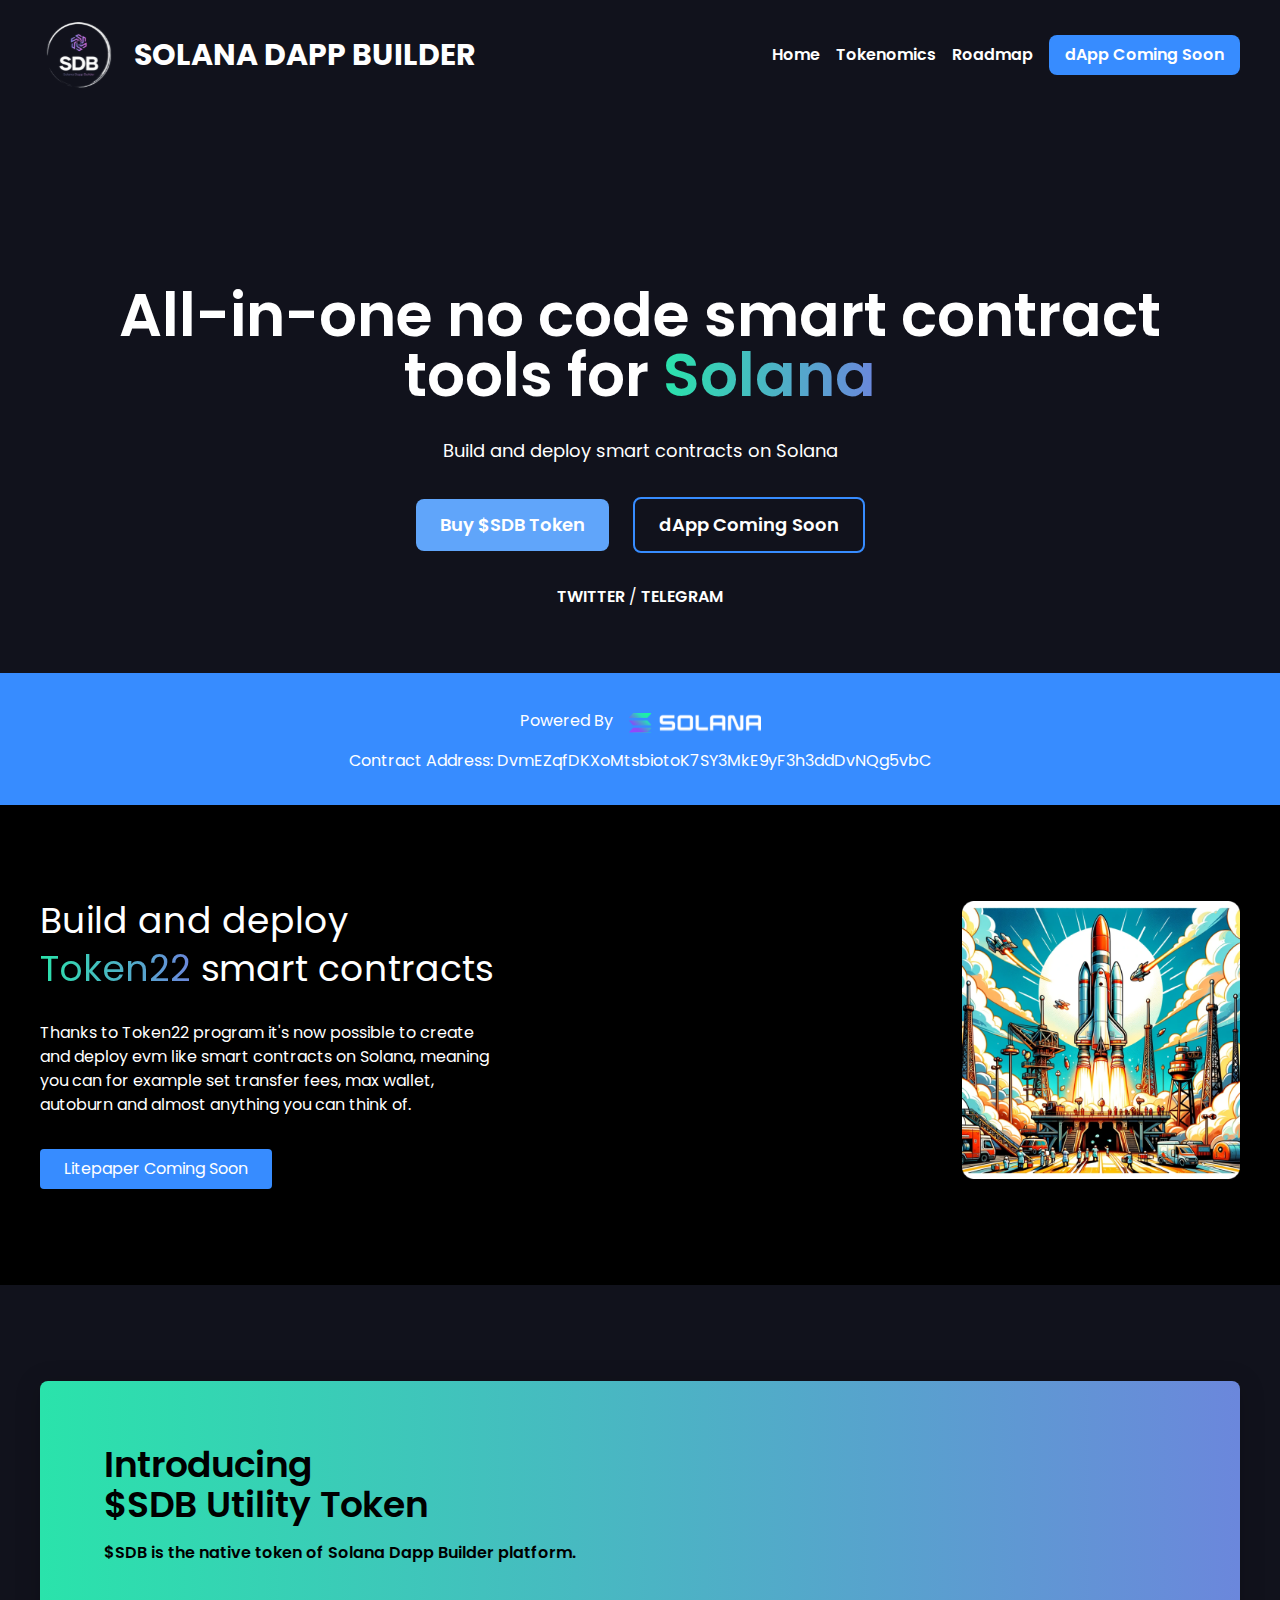
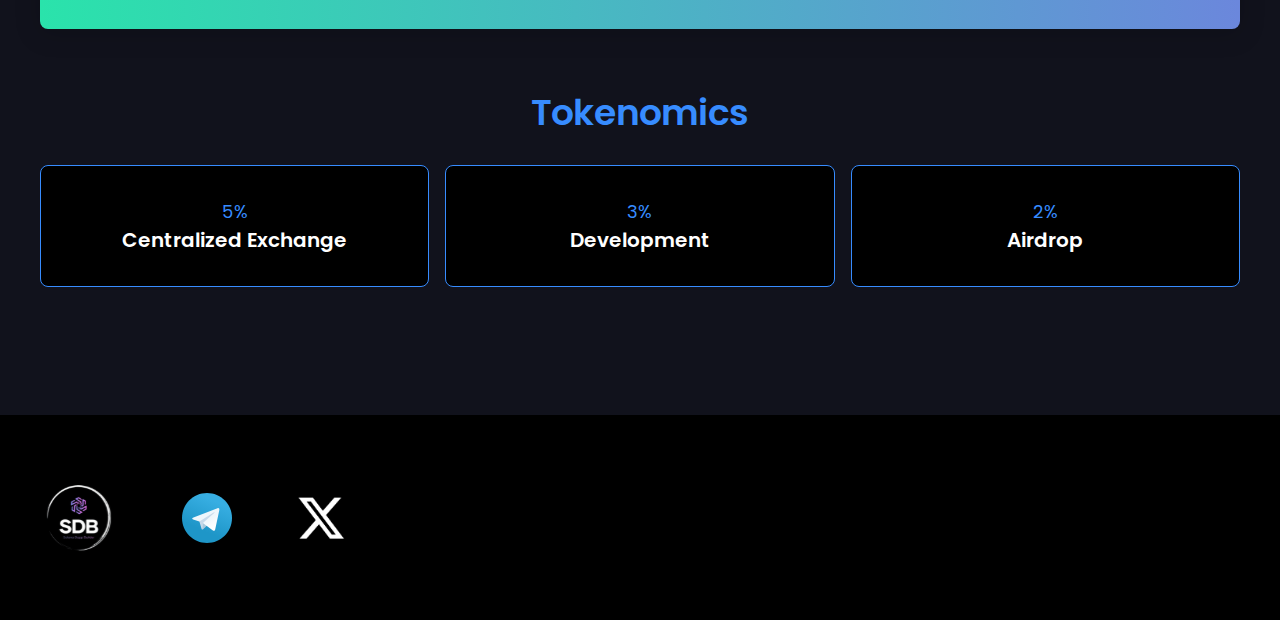
==== commit 2c0abafa: "Add files via upload" ====
--- a/index.html
+++ b/index.html
@@ -54,8 +54,9 @@
       <p class="text-lg mt-8">Build and deploy smart contracts on Solana</p>
       <div class="flex flex-row mt-8 gap-6 px-4 md:px-0 mx-auto">
         <a
-          href="#"
+          href="https://dexscreener.com/solana/earjgjvoqctrta21cu6durn67slx5mvwhtsxqlukrgy6"
           class="bg-blue-400 font-semibold rounded-lg px-6 py-3 items-center my-auto hover:bg-black transition text-sm md:text-lg"
+          target="_blank"
           >Buy $SDB Token</a
         >
         <a
@@ -76,7 +77,7 @@
         <p class="mt-1">Powered By</p>
         <img src="images/solana-logo.svg" alt="Solana Logo" class="mt-2" />
       </div>
-      <p>Contract Address:</p>
+      <p>Contract Address: DvmEZqfDKXoMtsbiotoK7SY3MkE9yF3h3ddDvNQg5vbC</p>
     </div>
     <div class="bg-black">
       <div class="lg:max-w-[900px] xl:max-w-[1200px] mx-auto mb-24 py-24 flex flex-row justify-between">
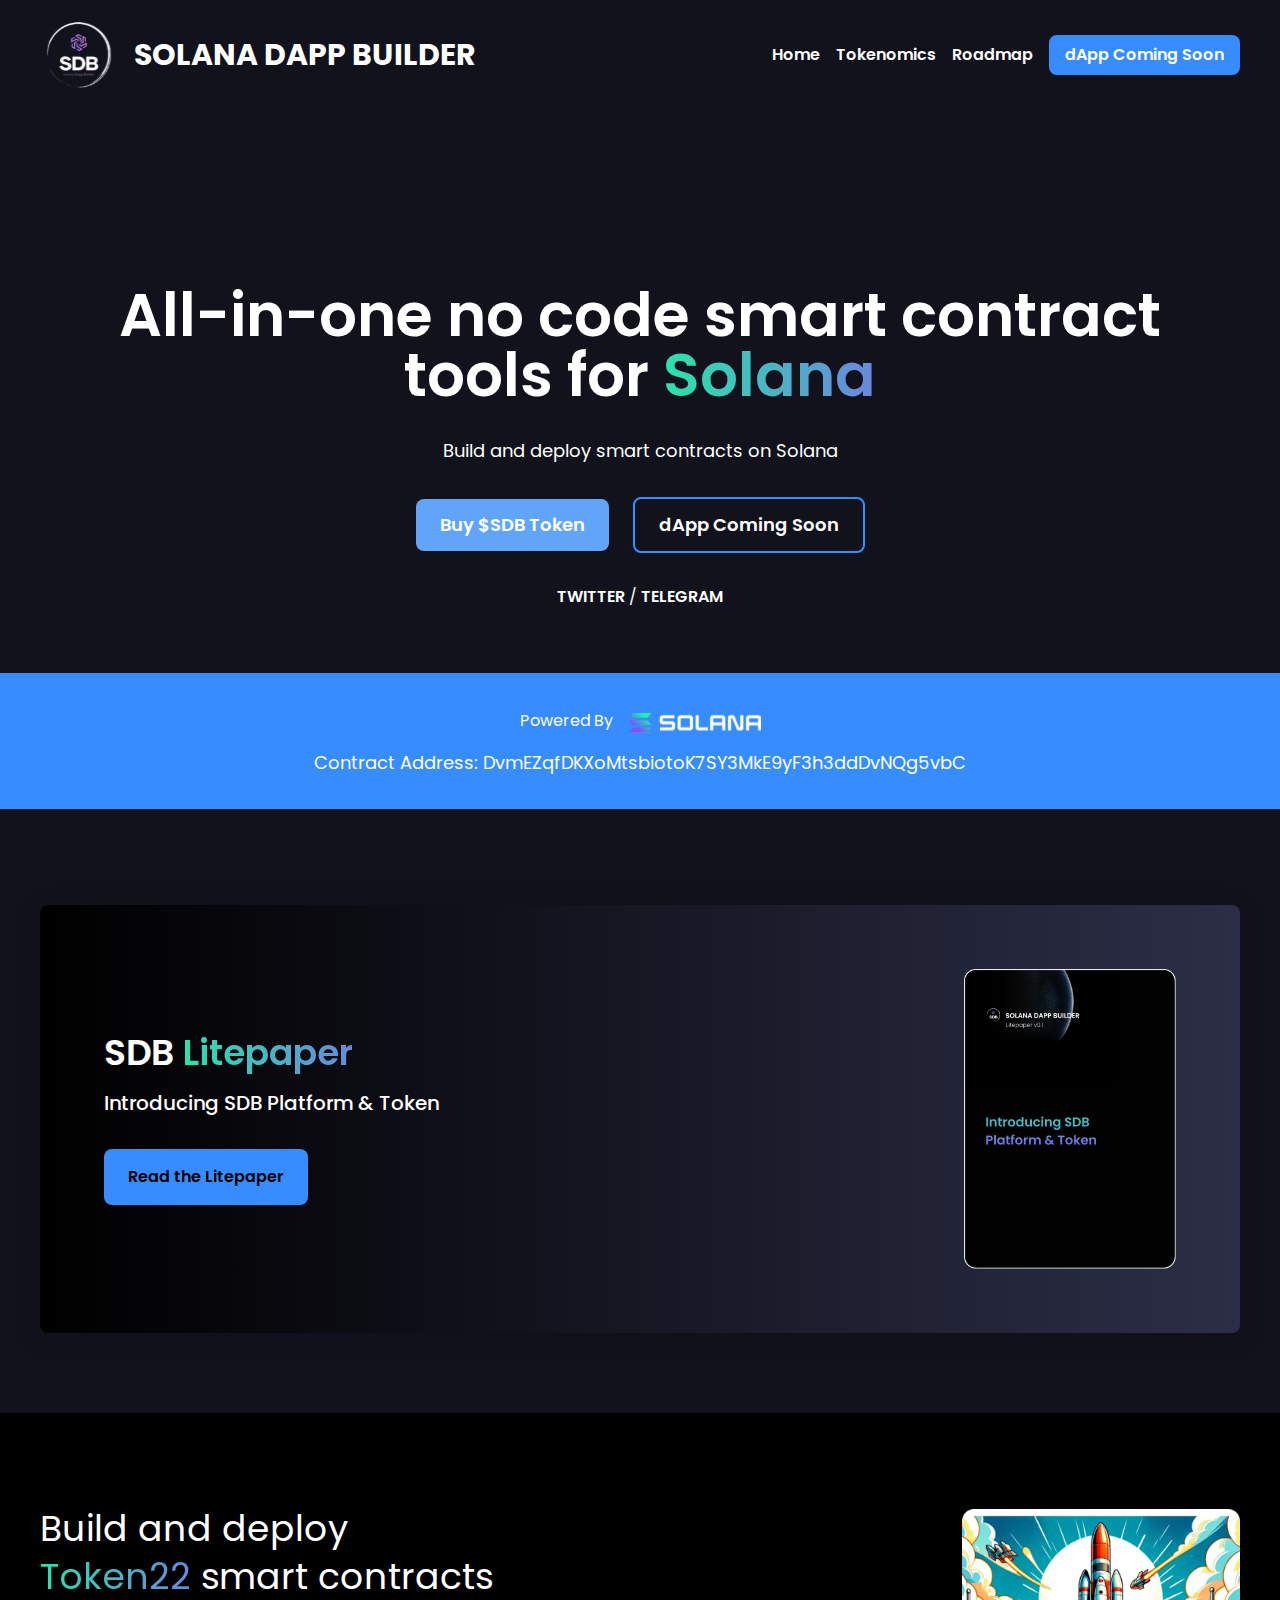
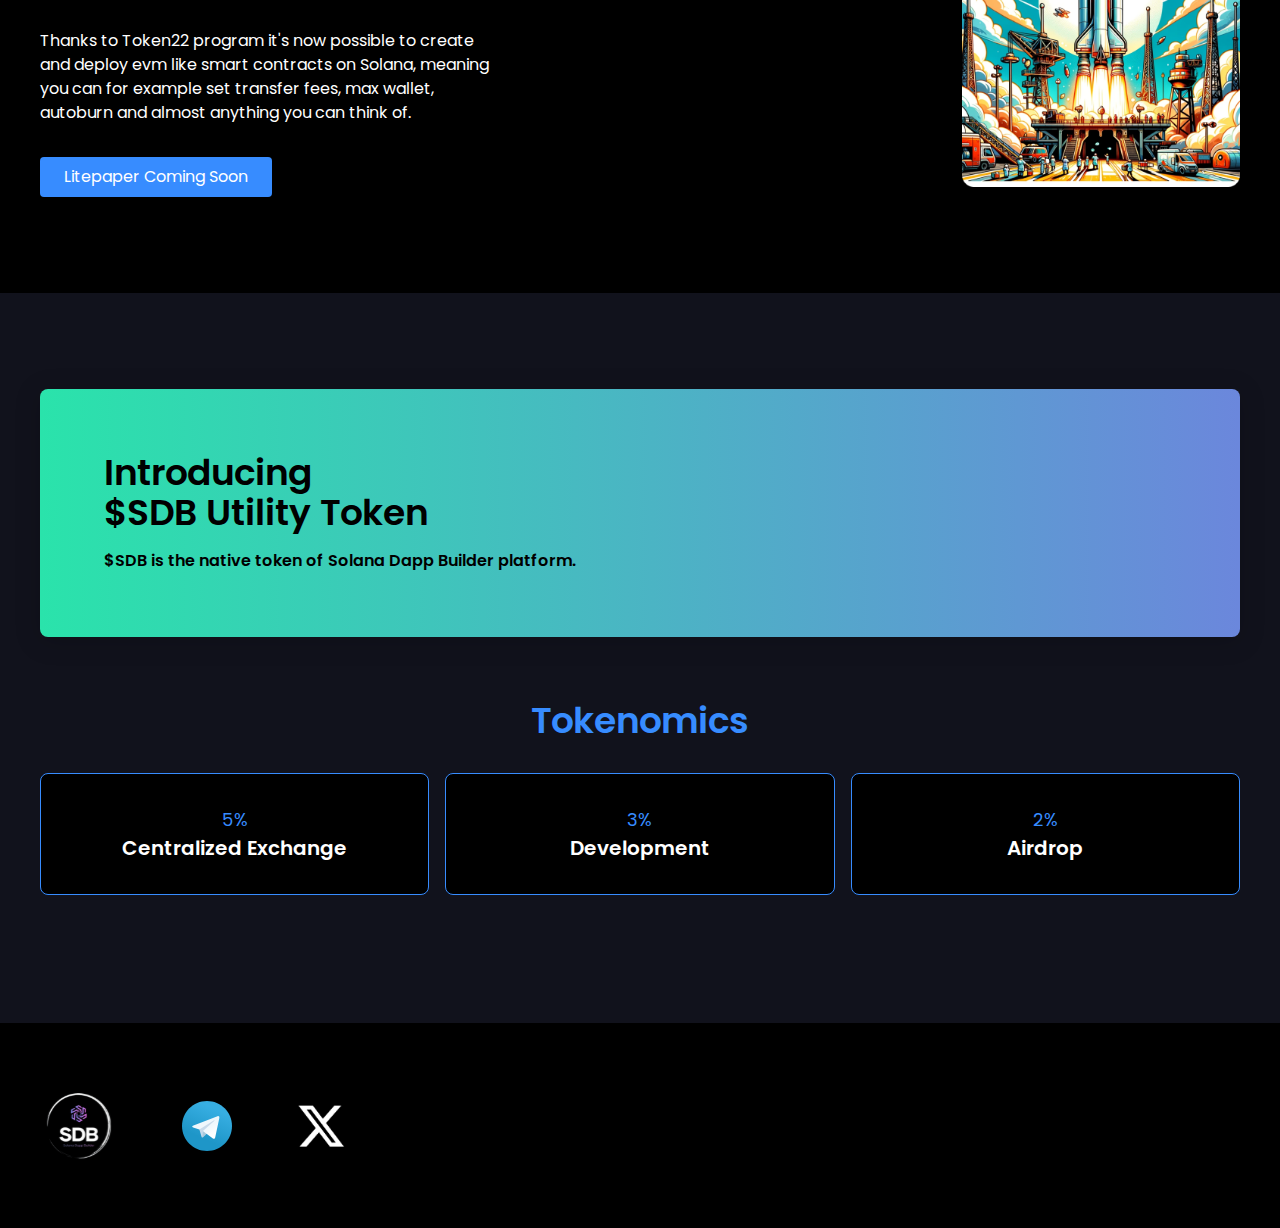
==== commit a32ea0db: "Add files via upload" ====
--- a/index.html
+++ b/index.html
@@ -77,7 +77,19 @@
         <p class="mt-1">Powered By</p>
         <img src="images/solana-logo.svg" alt="Solana Logo" class="mt-2" />
       </div>
-      <p>Contract Address: DvmEZqfDKXoMtsbiotoK7SY3MkE9yF3h3ddDvNQg5vbC</p>
+      <p class="text-xs md:text-lg text-center">Contract Address: DvmEZqfDKXoMtsbiotoK7SY3MkE9yF3h3ddDvNQg5vbC</p>
+    </div>
+    <!-- LITEPAPER -->
+    <div class="lg:max-w-[900px] xl:max-w-[1200px] px-4 md:px-0 mx-auto mt-24 mb-20 shadow-custom-shadow">
+      <div class="py-16 px-4 md:px-16 bg-blue-black-gradient rounded-lg flex flex-col md:flex-row justify-between gap-4 text-black">
+        <div class="flex flex-col my-auto mb-8 md:mb-auto">
+          <h2 class="text-white text-4xl font-semibold">SDB <span class="gradient-text">Litepaper</span></h2>
+          <p class="text-xl text-white font-medium mt-4">Introducing SDB Platform & Token</p>
+          <a href="https://www.dropbox.com/scl/fi/izkq9i8tzqiiuc41nzuai/SDB-Litepaper.pdf?rlkey=jn7odqtd8h492dtrd7hhtz008&dl=0" target="_blank" rel="noopener noreferrer" class="font-semibold bg-primary-blue hover:bg-white px-6 py-4 mr-auto mt-8 rounded-lg transition">Read the Litepaper</a>
+        </div>
+        <img src="images/litepaper.png" alt="Litepaper Image" class="h-auto md:h-[300px] w-auto">
+      </div>
+    </div>
     </div>
     <div class="bg-black">
       <div class="lg:max-w-[900px] xl:max-w-[1200px] mx-auto mb-24 py-24 flex flex-row justify-between">
--- a/output.css
+++ b/output.css
@@ -703,11 +703,6 @@
   margin-right: auto;
 }
 
-.my-24 {
-  margin-top: 6rem;
-  margin-bottom: 6rem;
-}
-
 .my-auto {
   margin-top: auto;
   margin-bottom: auto;
@@ -717,6 +712,26 @@
   margin-bottom: 4rem;
 }
 
+.mb-24 {
+  margin-bottom: 6rem;
+}
+
+.mb-32 {
+  margin-bottom: 8rem;
+}
+
+.mb-4 {
+  margin-bottom: 1rem;
+}
+
+.mb-8 {
+  margin-bottom: 2rem;
+}
+
+.mt-1 {
+  margin-top: 0.25rem;
+}
+
 .mt-16 {
   margin-top: 4rem;
 }
@@ -733,36 +748,16 @@
   margin-top: 2rem;
 }
 
-.mb-32 {
-  margin-bottom: 8rem;
+.mt-4 {
+  margin-top: 1rem;
 }
 
 .mr-auto {
   margin-right: auto;
 }
 
-.mb-8 {
-  margin-bottom: 2rem;
-}
-
-.mt-auto {
-  margin-top: auto;
-}
-
-.mb-24 {
-  margin-bottom: 6rem;
-}
-
-.mt-1 {
-  margin-top: 0.25rem;
-}
-
-.mt-4 {
-  margin-top: 1rem;
-}
-
-.mb-4 {
-  margin-bottom: 1rem;
+.mb-20 {
+  margin-bottom: 5rem;
 }
 
 .box-border {
@@ -864,28 +859,44 @@
   display: none;
 }
 
+.h-\[50px\] {
+  height: 50px;
+}
+
 .h-auto {
   height: auto;
 }
 
-.h-\[50px\] {
-  height: 50px;
-}
-
-.w-6\/12 {
-  width: 50%;
+.h-\[500px\] {
+  height: 500px;
+}
+
+.h-\[400px\] {
+  height: 400px;
+}
+
+.h-\[300px\] {
+  height: 300px;
+}
+
+.h-\[200px\] {
+  height: 200px;
 }
 
 .w-72 {
   width: 18rem;
 }
 
+.w-\[50px\] {
+  width: 50px;
+}
+
 .w-full {
   width: 100%;
 }
 
-.w-\[50px\] {
-  width: 50px;
+.w-auto {
+  width: auto;
 }
 
 .flex-shrink {
@@ -1400,16 +1411,16 @@
   justify-items: stretch;
 }
 
+.gap-16 {
+  gap: 4rem;
+}
+
 .gap-4 {
   gap: 1rem;
 }
 
 .gap-6 {
   gap: 1.5rem;
-}
-
-.gap-16 {
-  gap: 4rem;
 }
 
 .space-x-2 > :not([hidden]) ~ :not([hidden]) {
@@ -1844,11 +1855,6 @@
   border-style: none;
 }
 
-.border-blue-400 {
-  --tw-border-opacity: 1;
-  border-color: rgb(96 165 250 / var(--tw-border-opacity));
-}
-
 .border-primary-blue {
   --tw-border-opacity: 1;
   border-color: rgb(55 140 255 / var(--tw-border-opacity));
@@ -1879,9 +1885,8 @@
   background-color: rgb(55 140 255 / var(--tw-bg-opacity));
 }
 
-.bg-blue-950 {
-  --tw-bg-opacity: 1;
-  background-color: rgb(23 37 84 / var(--tw-bg-opacity));
+.bg-blue-black-gradient {
+  background-image: linear-gradient(to right, #000000, #2C2E47);
 }
 
 .bg-gradient-custom {
@@ -2002,9 +2007,9 @@
   padding: 2rem;
 }
 
-.px-16 {
-  padding-left: 4rem;
-  padding-right: 4rem;
+.px-1 {
+  padding-left: 0.25rem;
+  padding-right: 0.25rem;
 }
 
 .px-4 {
@@ -2042,11 +2047,6 @@
   padding-bottom: 1rem;
 }
 
-.px-1 {
-  padding-left: 0.25rem;
-  padding-right: 0.25rem;
-}
-
 .py-8 {
   padding-top: 2rem;
   padding-bottom: 2rem;
@@ -2056,10 +2056,6 @@
   padding-top: 1rem;
 }
 
-.pt-8 {
-  padding-top: 2rem;
-}
-
 .text-left {
   text-align: left;
 }
@@ -2126,21 +2122,11 @@
   line-height: 2.5rem;
 }
 
-.text-5xl {
-  font-size: 3rem;
-  line-height: 1;
-}
-
 .text-lg {
   font-size: 1.125rem;
   line-height: 1.75rem;
 }
 
-.text-3xl {
-  font-size: 1.875rem;
-  line-height: 2.25rem;
-}
-
 .text-sm {
   font-size: 0.875rem;
   line-height: 1.25rem;
@@ -2151,12 +2137,21 @@
   line-height: 1.75rem;
 }
 
+.text-xs {
+  font-size: 0.75rem;
+  line-height: 1rem;
+}
+
 .font-bold {
   font-weight: 700;
 }
 
 .font-semibold {
   font-weight: 600;
+}
+
+.font-medium {
+  font-weight: 500;
 }
 
 .uppercase {
@@ -2241,14 +2236,14 @@
   color: rgb(59 130 246 / var(--tw-text-opacity));
 }
 
+.text-primary-blue {
+  --tw-text-opacity: 1;
+  color: rgb(55 140 255 / var(--tw-text-opacity));
+}
+
 .text-white {
   --tw-text-opacity: 1;
   color: rgb(255 255 255 / var(--tw-text-opacity));
-}
-
-.text-primary-blue {
-  --tw-text-opacity: 1;
-  color: rgb(55 140 255 / var(--tw-text-opacity));
 }
 
 .underline {
@@ -2615,6 +2610,11 @@
   background-color: rgb(0 0 0 / var(--tw-bg-opacity));
 }
 
+.hover\:bg-white:hover {
+  --tw-bg-opacity: 1;
+  background-color: rgb(255 255 255 / var(--tw-bg-opacity));
+}
+
 .hover\:font-bold:hover {
   font-weight: 700;
 }
@@ -2624,6 +2624,11 @@
   color: rgb(55 140 255 / var(--tw-text-opacity));
 }
 
+.hover\:text-white:hover {
+  --tw-text-opacity: 1;
+  color: rgb(255 255 255 / var(--tw-text-opacity));
+}
+
 .before\:hover\:text-center:hover::before {
   content: var(--tw-content);
   text-align: center;
@@ -2649,16 +2654,28 @@
 }
 
 @media (min-width: 768px) {
+  .md\:mr-auto {
+    margin-right: auto;
+  }
+
   .md\:mt-40 {
     margin-top: 10rem;
   }
 
-  .md\:mr-auto {
-    margin-right: auto;
+  .md\:mb-0 {
+    margin-bottom: 0px;
+  }
+
+  .md\:mb-auto {
+    margin-bottom: auto;
   }
 
   .md\:block {
     display: block;
+  }
+
+  .md\:h-\[300px\] {
+    height: 300px;
   }
 
   .md\:w-6\/12 {
@@ -2679,6 +2696,11 @@
     padding-right: 4rem;
   }
 
+  .md\:text-3xl {
+    font-size: 1.875rem;
+    line-height: 2.25rem;
+  }
+
   .md\:text-4xl {
     font-size: 2.25rem;
     line-height: 2.5rem;
@@ -2694,9 +2716,9 @@
     line-height: 1.75rem;
   }
 
-  .md\:text-3xl {
-    font-size: 1.875rem;
-    line-height: 2.25rem;
+  .md\:text-5xl {
+    font-size: 3rem;
+    line-height: 1;
   }
 }
 
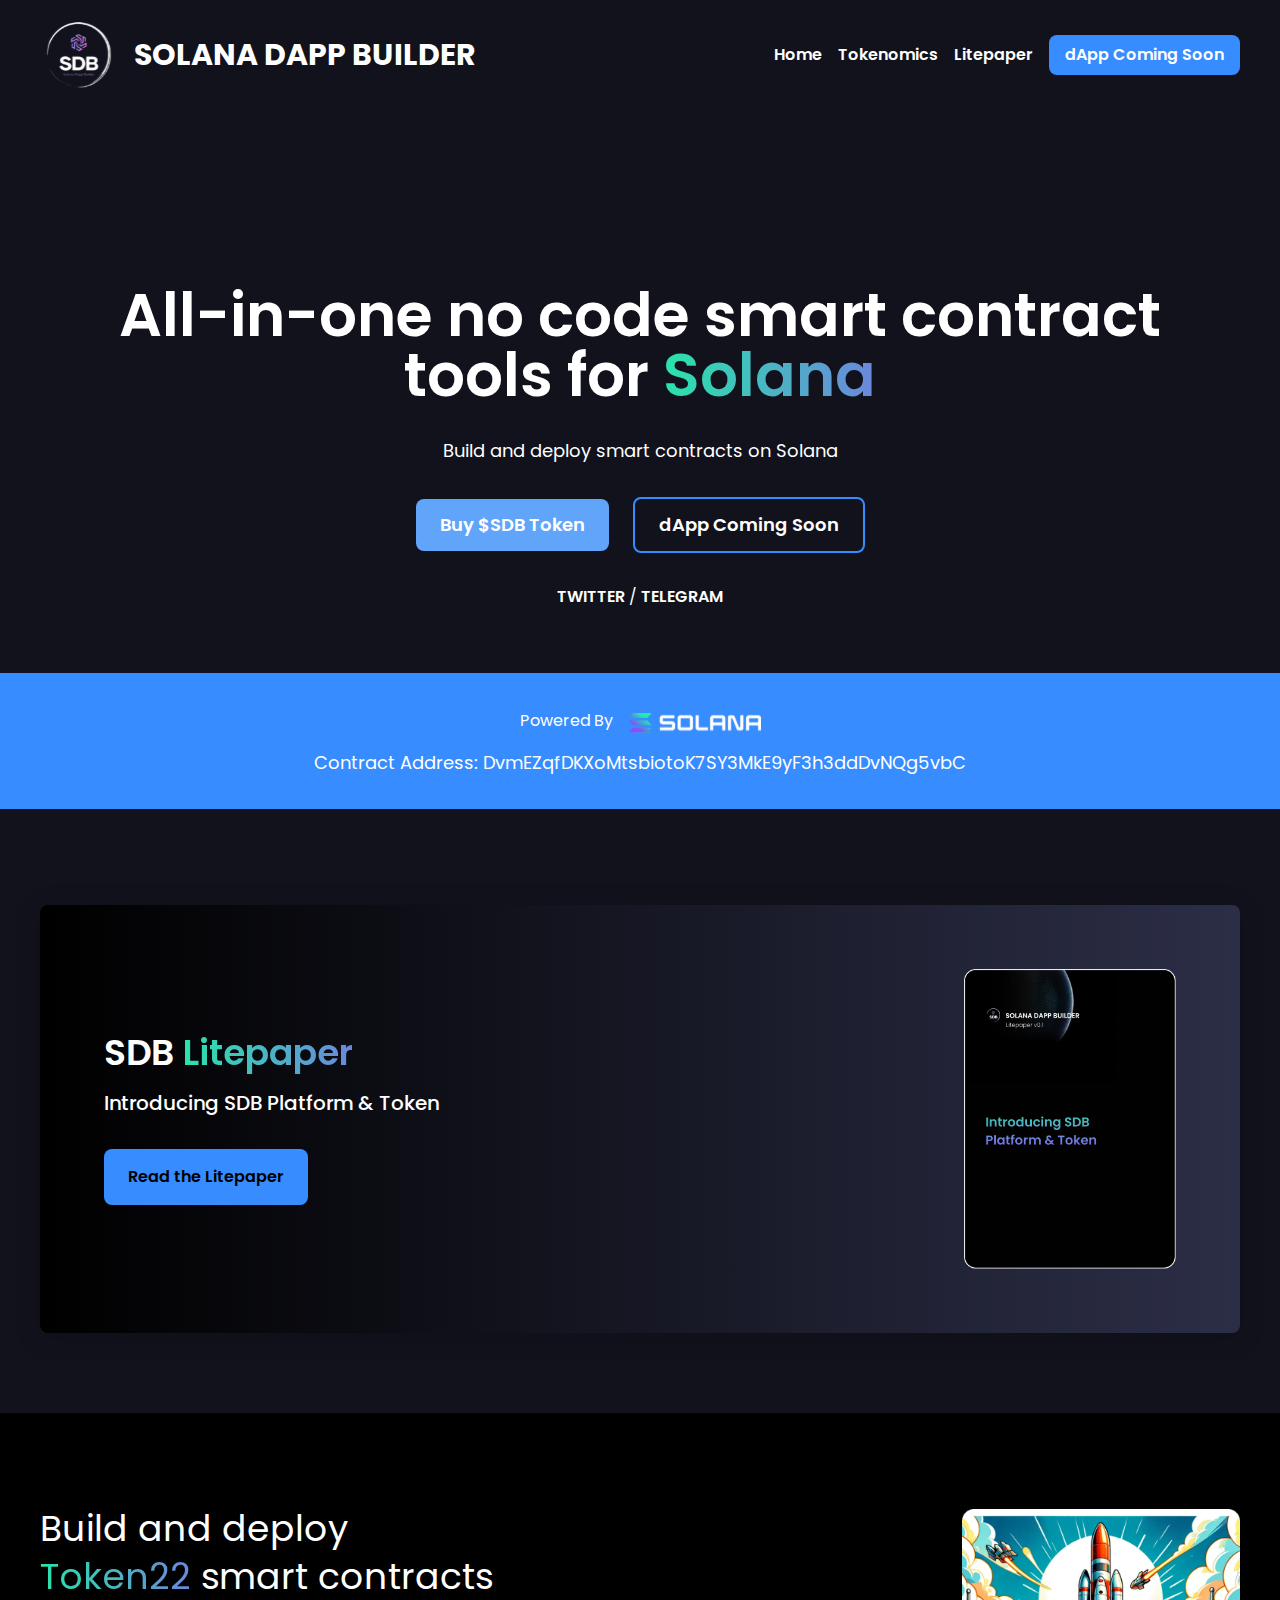
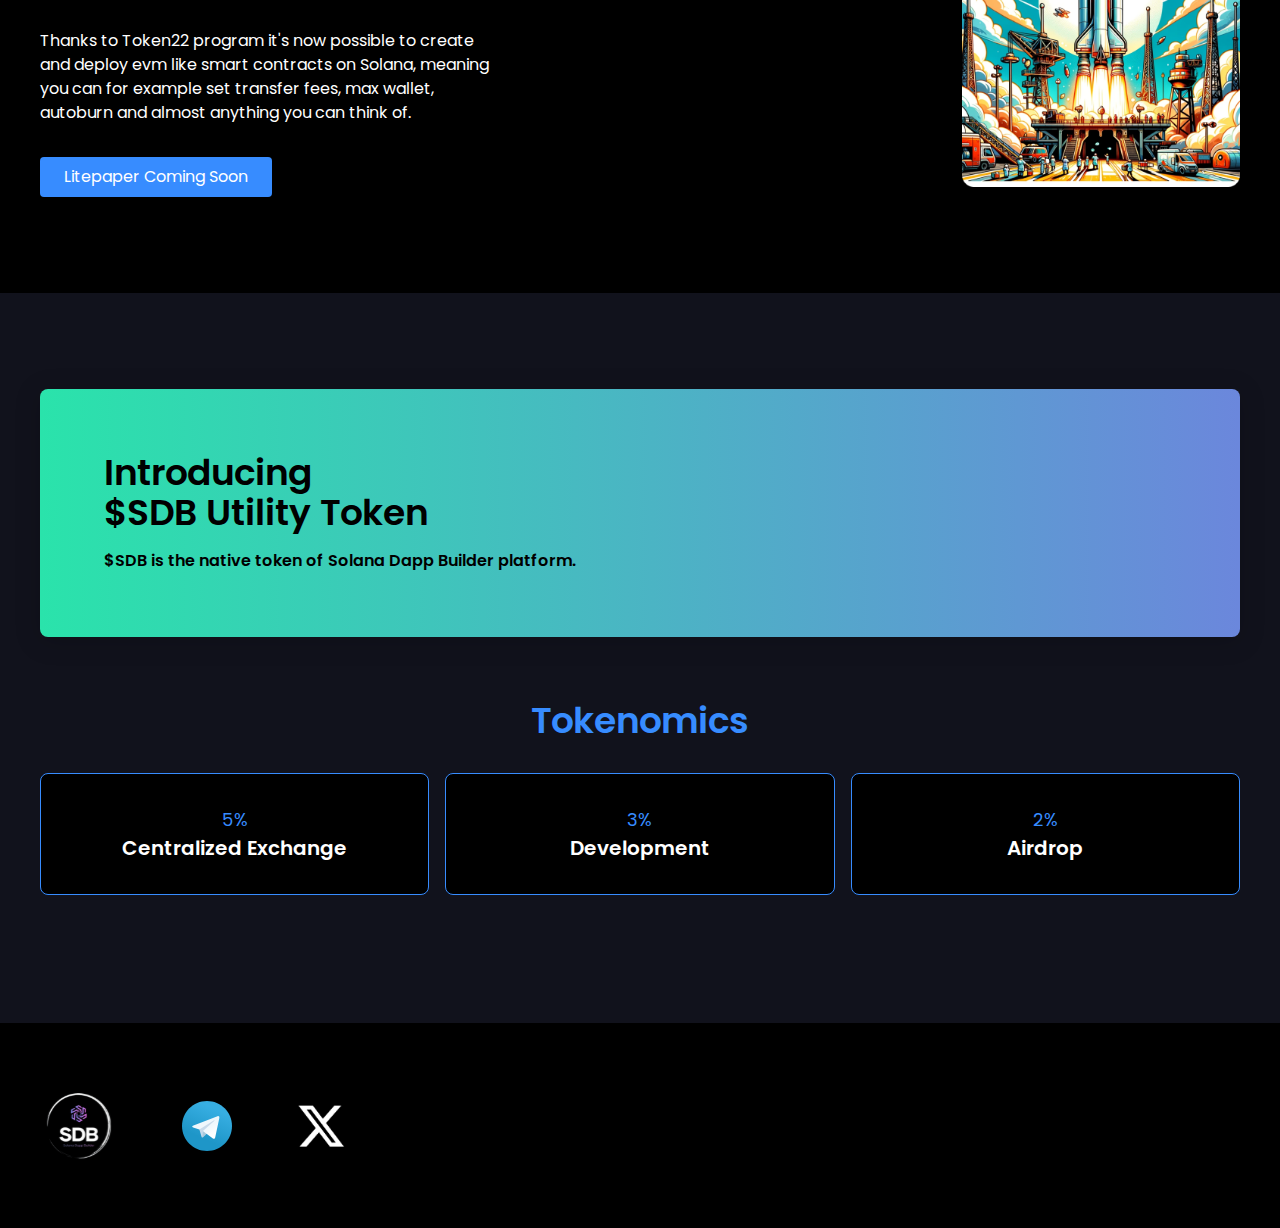
==== commit 02813cc9: "Add files via upload" ====
--- a/index.html
+++ b/index.html
@@ -32,9 +32,9 @@
         </div>
 
         <div class="hidden lg:flex items-center gap-4">
-          <a href="#" class="font-semibold transition">Home</a>
-          <a href="#tokenomics-section" class="font-semibold transition">Tokenomics</a>
-          <a href="#" class="font-semibold transition">Roadmap</a>
+          <a href="#" class="font-semibold transition hover:text-primary-blue">Home</a>
+          <a href="#tokenomics-section" class="font-semibold transition hover:text-primary-blue">Tokenomics</a>
+          <a href="https://www.dropbox.com/scl/fi/izkq9i8tzqiiuc41nzuai/SDB-Litepaper.pdf?rlkey=jn7odqtd8h492dtrd7hhtz008&dl=0" class="font-semibold hover:text-primary-blue transition" target="_blank">Litepaper</a>
           <a
             href="#"
             class="bg-primary-blue font-semibold transition hover:bg-black rounded-lg px-4 py-2"
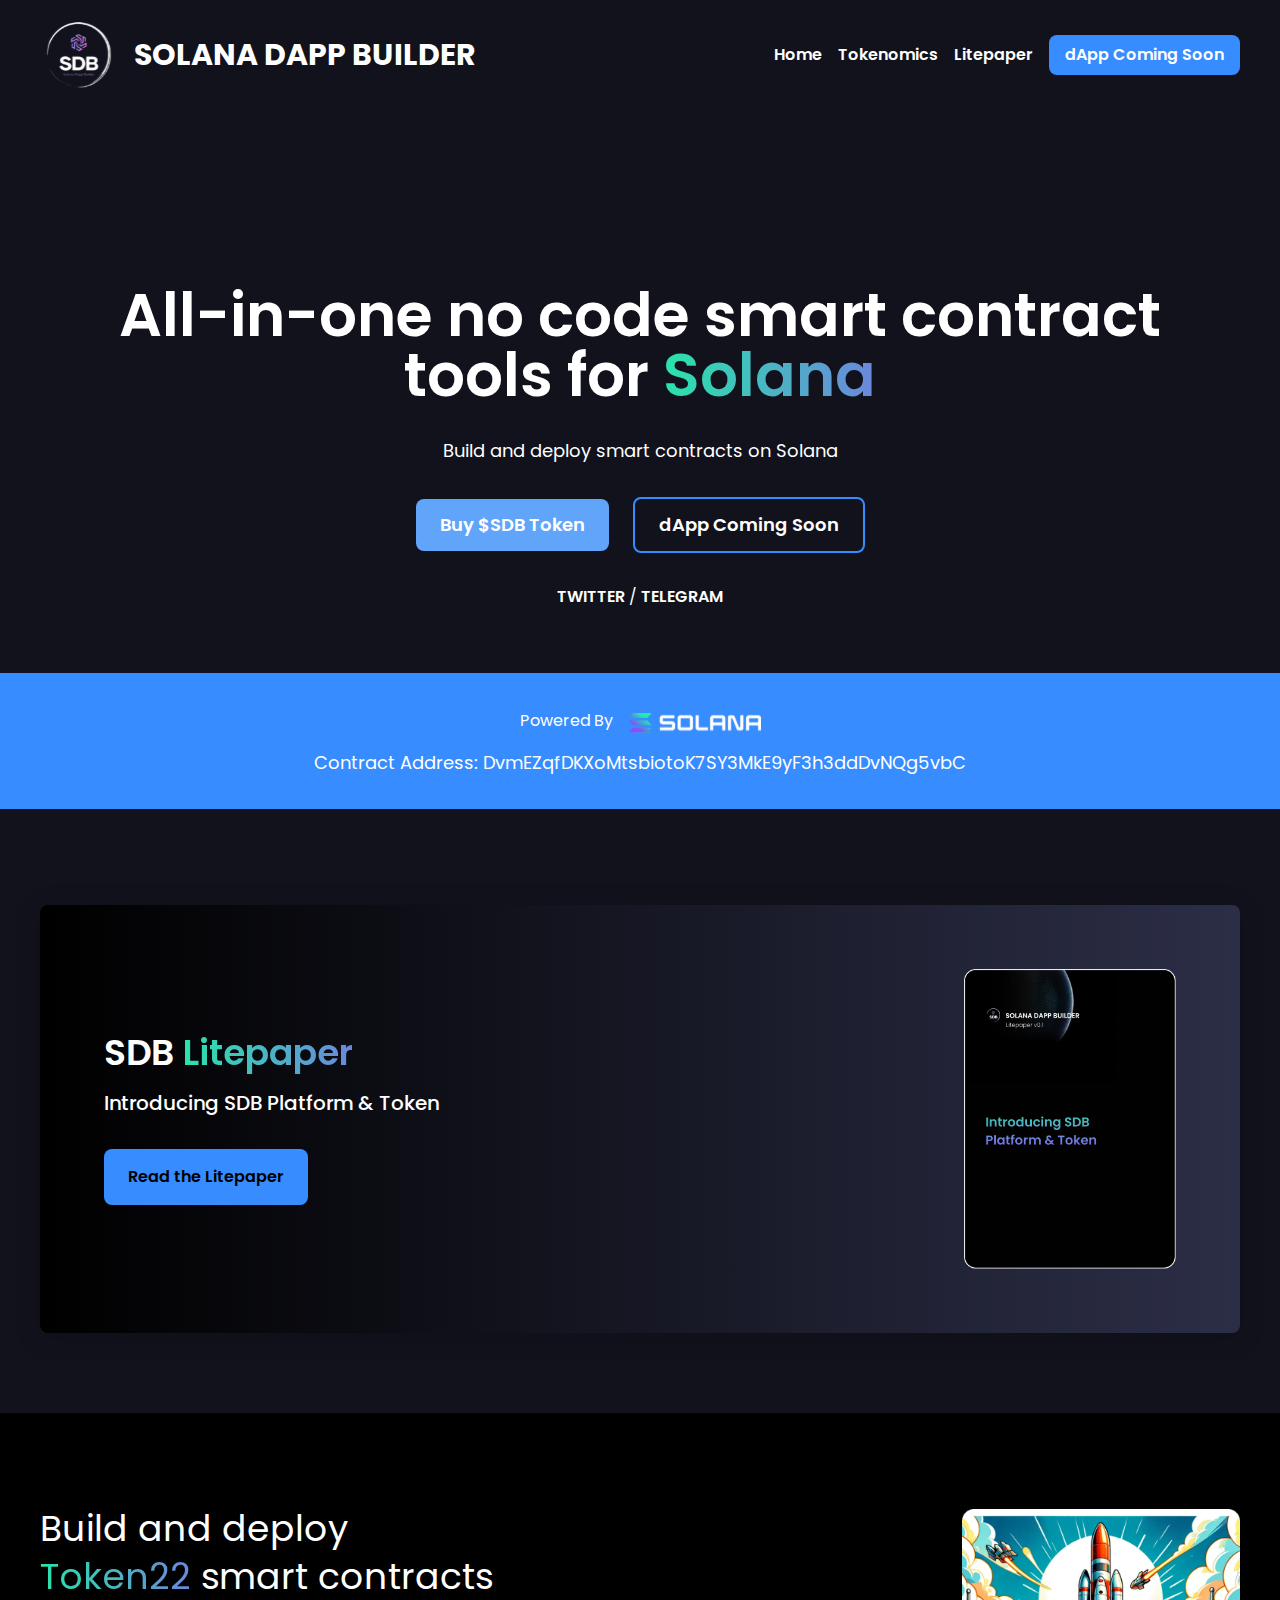
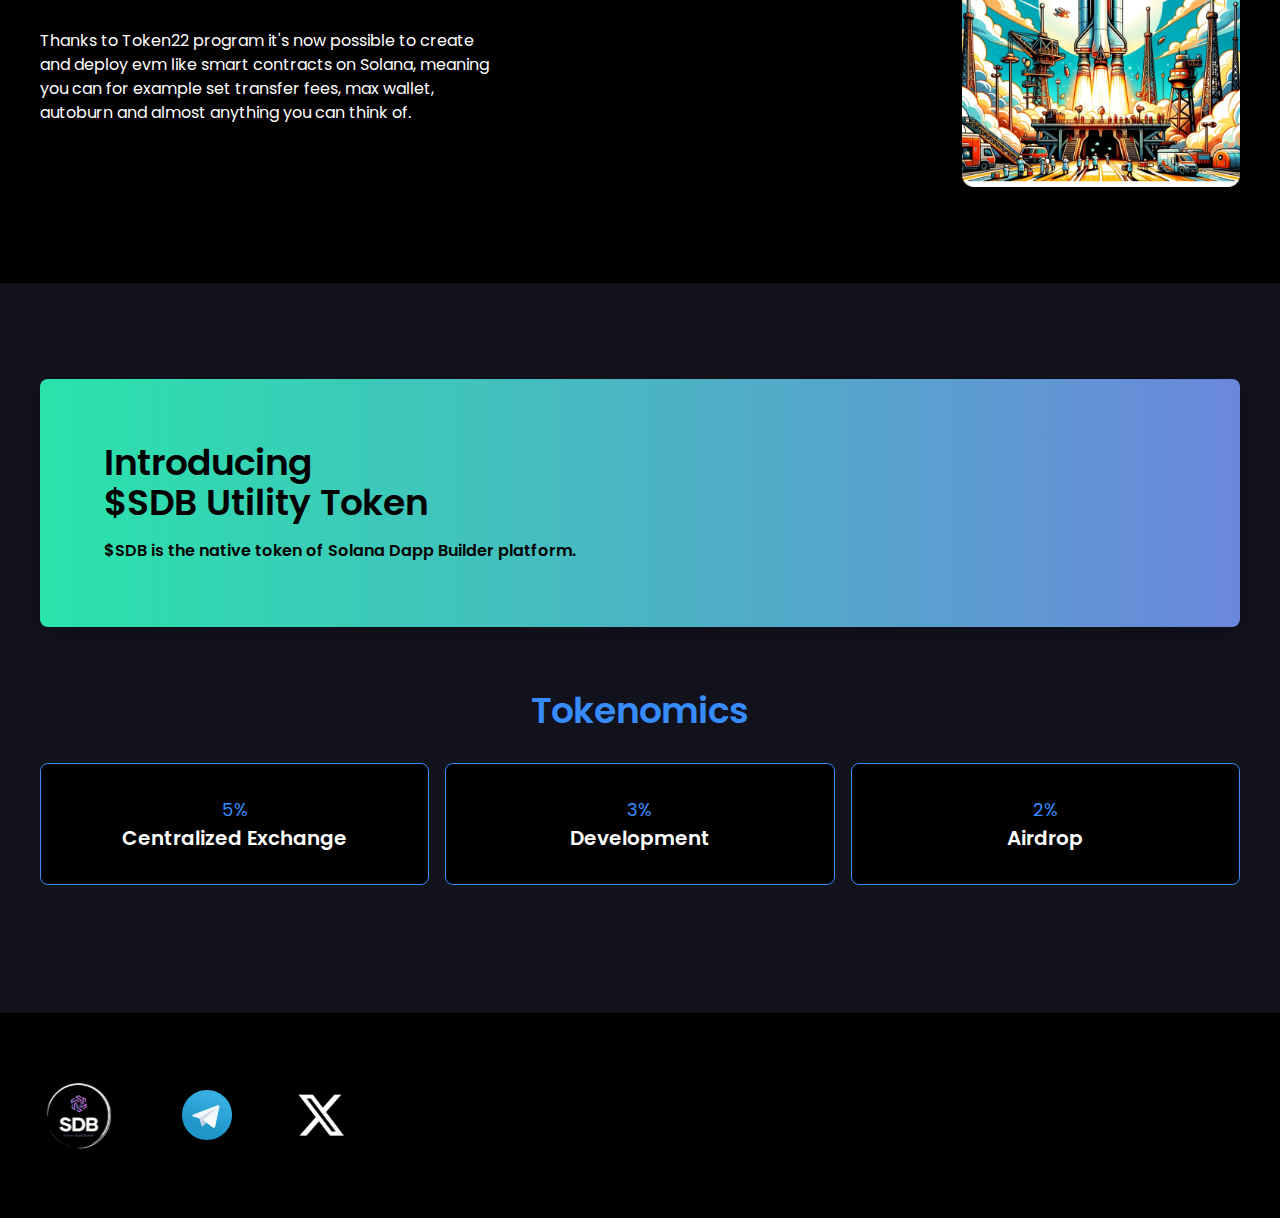
==== commit 8abc938f: "Add files via upload" ====
--- a/index.html
+++ b/index.html
@@ -96,7 +96,6 @@
         <div class="px-4 md:px-0 flex flex-col">
           <h2 class="text-4xl">Build and deploy <span class="block mt-2"><span class="gradient-text">Token22</span> smart contracts</h2></span>
           <p class="mt-8 md:w-6/12">Thanks to Token22 program it's now possible to create and deploy evm like smart contracts on Solana, meaning you can for example set transfer fees, max wallet, autoburn and almost anything you can think of. </p>
-          <p class="bg-primary-blue px-6 py-2 md:mr-auto mt-8 rounded lg">Litepaper Coming Soon</p>
         </div>
         <div>
           <img src="images/rocket-img.png" class="hidden md:block w-72 h-auto lg:w-[500px]">
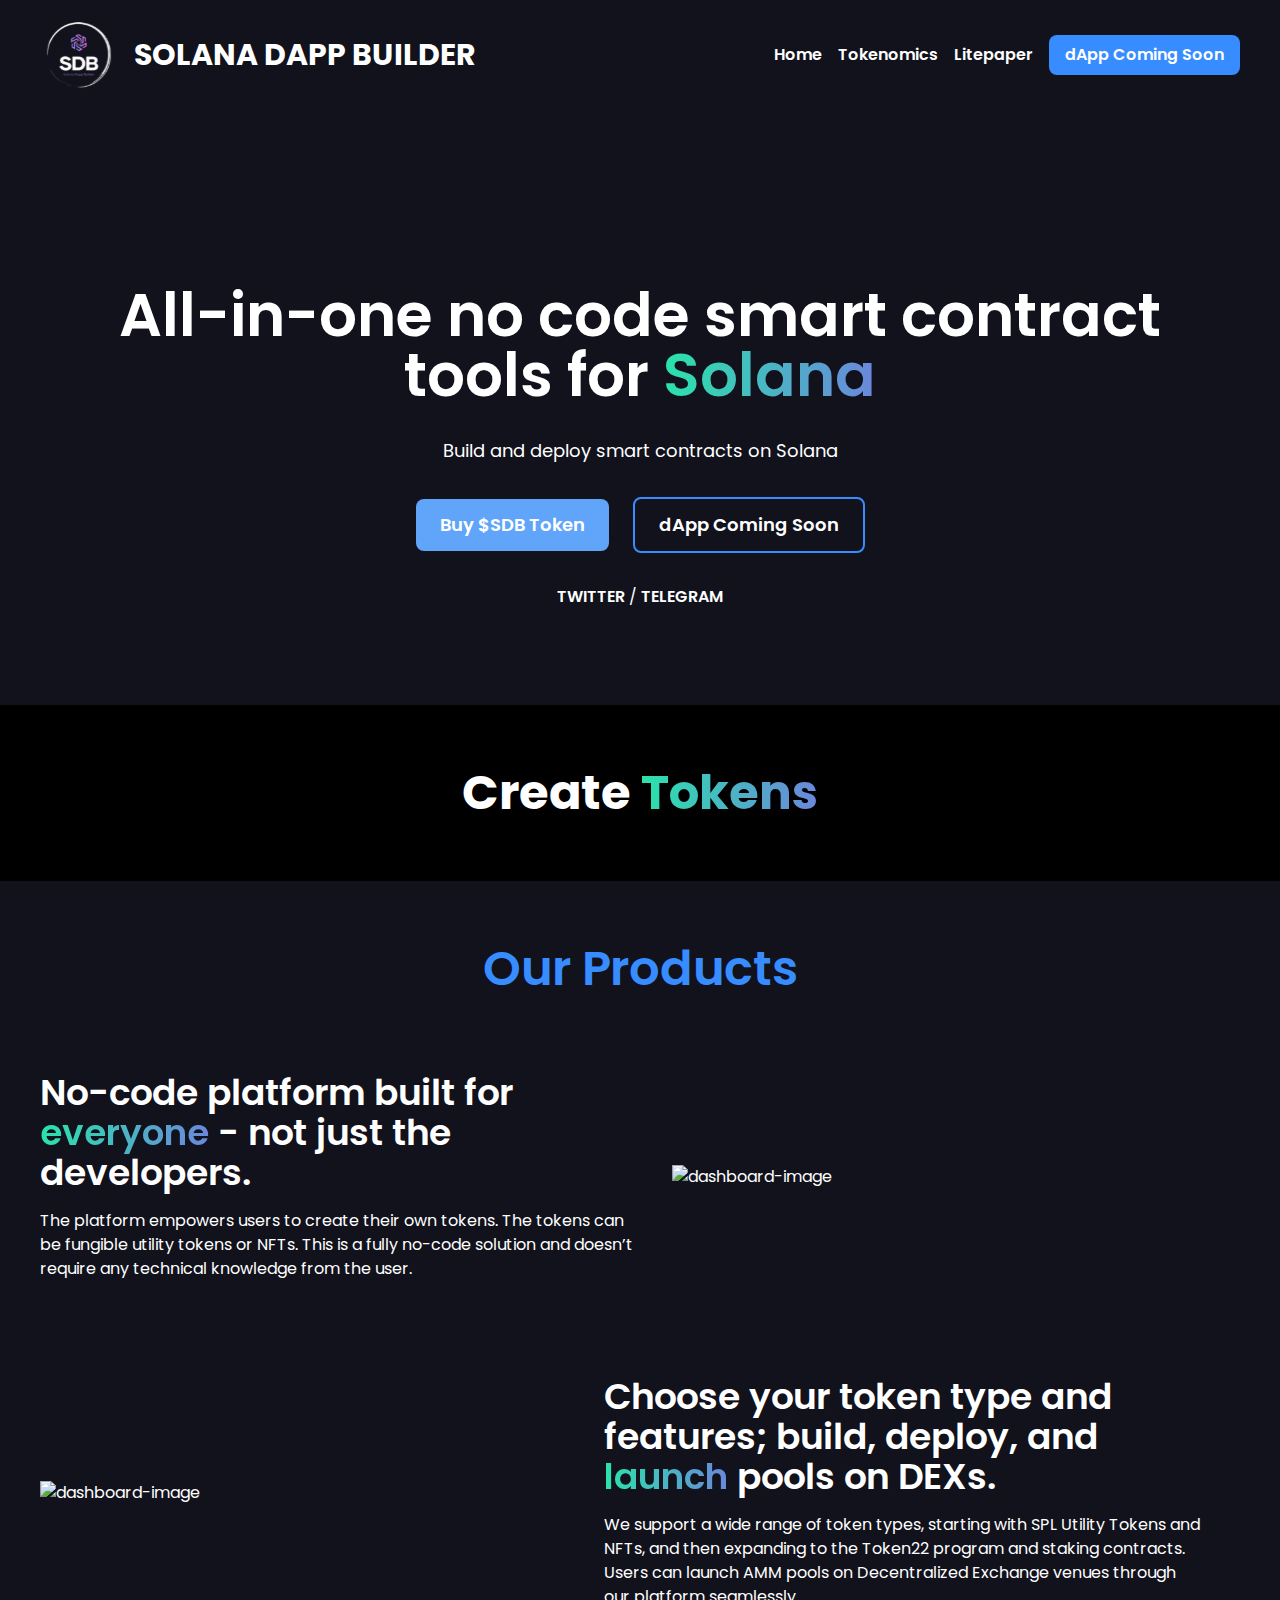
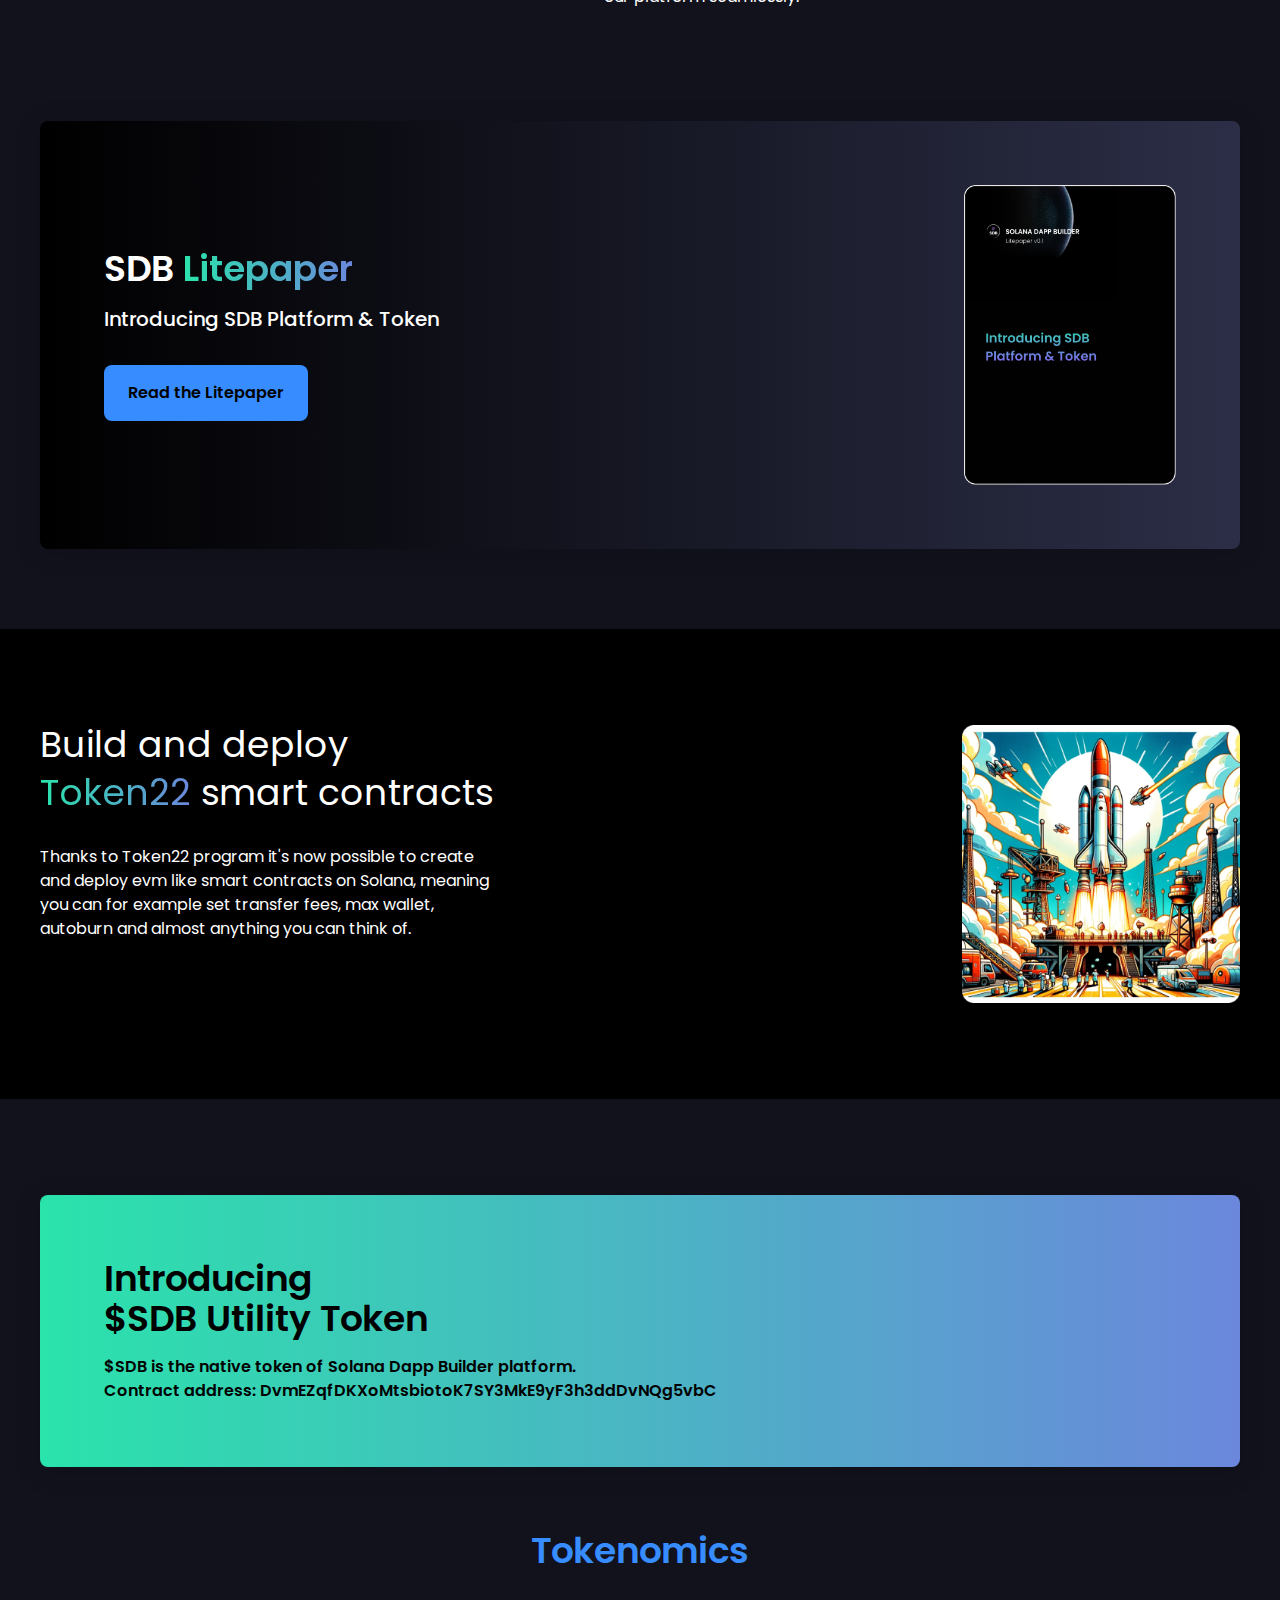
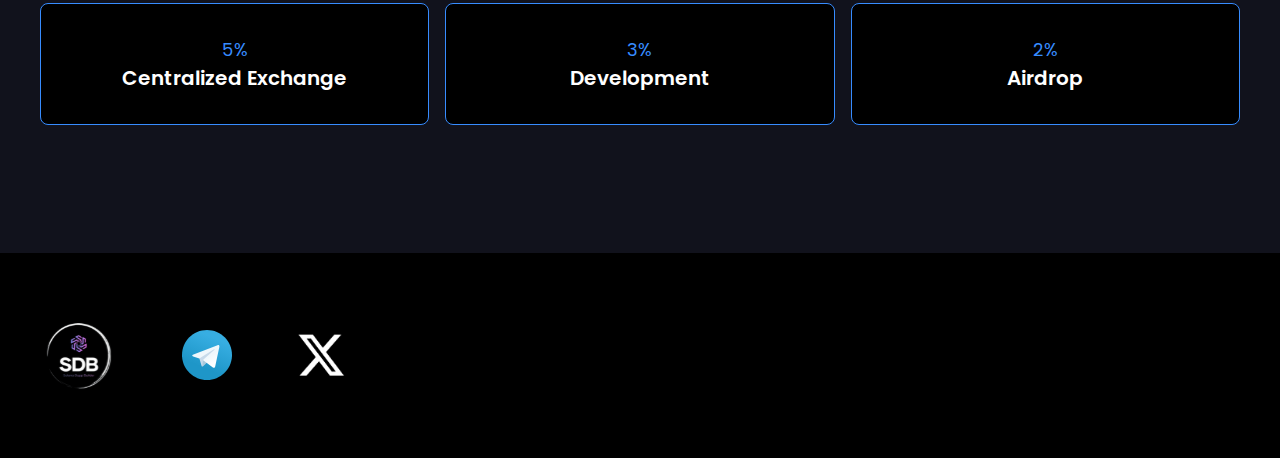
==== commit 05bba65e: "Add files via upload" ====
--- a/index.html
+++ b/index.html
@@ -72,13 +72,43 @@
         <a href="https://t.me/SolanaDappBuilder" target="_blank" rel="noopener noreferrer" class="font-semibold hover:text-primary-blue transition">TELEGRAM</a>
       </div>
     </div>
-    <div class="bg-primary-blue flex flex-col items-center mt-16 py-8">
-      <div class="mx-auto flex flex-row items-center gap-4 mb-4">
-        <p class="mt-1">Powered By</p>
-        <img src="images/solana-logo.svg" alt="Solana Logo" class="mt-2" />
+      <div class="bg-black flex flex-col items-center mt-16 md:mt-24 py-8">
+        <p class="text-center text-white text-2xl md:text-3xl lg:text-5xl font-bold py-8">Create <span id="changing-word" class="gradient-text">Tokens</span></p>
       </div>
-      <p class="text-xs md:text-lg text-center">Contract Address: DvmEZqfDKXoMtsbiotoK7SY3MkE9yF3h3ddDvNQg5vbC</p>
+    <div>
+
+    <!-- PRODUCT SECTION -->
+
+    <div class="lg:max-w-[900px] xl:max-w-[1200px] px-4 md:px-0 mx-auto my-16">
+      <h2 class="text-primary-blue text-3xl text:4xl lg:text-5xl text-center font-semibold lg:mb-16">Our Products</h2>
+
+      <div class="flex flex-col lg:flex-row md:w-8/12 mx-auto lg:w-full lg:mx-0">
+        <div class="flex flex-col lg:w-6/12 lg:my-auto lg:mr-8">
+          <h3 class="text-center lg:text-start mt-4 text-xl md:text-3xl lg:text-4xl mb-4 font-medium lg:font-semibold">No-code platform built for <span class="gradient-text">everyone</span> - not just the developers.</h3>
+          <p class="text-center lg:text-start mb-4">The platform empowers users to create their own tokens. The tokens can be fungible utility tokens or NFTs. This is a fully no-code solution and doesn’t require any technical knowledge from the user.</p>
+        </div>
+        <img src="images/dashboard-image-1.png" alt="dashboard-image" class="md:w-8/12 md:mx-auto lg:mx-0 lg:w-5/12 lg:my-auto mt-4">
+      </div>
+
+      <div class="flex flex-col lg:flex-row md:w-8/12 mx-auto lg:w-full lg:mx-0 mt-16">
+        <!-- Text container -->
+        <div class="flex flex-col lg:w-6/12 lg:my-auto lg:ml-16">
+            <h3 class="text-center lg:text-start mt-4 text-xl md:text-3xl lg:text-4xl mb-4 font-medium lg:font-semibold">
+                Choose your token type and features; build, deploy, and <span class="gradient-text">launch</span> pools on DEXs.
+            </h3>
+            <p class="text-center lg:text-start mb-4">
+                We support a wide range of token types, starting with SPL Utility Tokens and NFTs, and then expanding to the Token22 program and staking contracts. Users can launch AMM pools on Decentralized Exchange venues through our platform seamlessly.
+            </p>
+        </div>
+    
+        <!-- Image container -->
+        <div class="lg:w-5/12 my-auto md:w-8/12 md:mx-auto lg:mx-0 lg:order-first order-last">
+            <img src="images/platform-image-2.png" alt="dashboard-image">
+        </div>
     </div>
+    </div>
+    
+    
     <!-- LITEPAPER -->
     <div class="lg:max-w-[900px] xl:max-w-[1200px] px-4 md:px-0 mx-auto mt-24 mb-20 shadow-custom-shadow">
       <div class="py-16 px-4 md:px-16 bg-blue-black-gradient rounded-lg flex flex-col md:flex-row justify-between gap-4 text-black">
@@ -112,7 +142,7 @@
           $SDB Utility Token
         </h2>
         <p class="font-semibold">
-          $SDB is the native token of Solana Dapp Builder platform.
+          $SDB is the native token of Solana Dapp Builder platform.<br>Contract address: DvmEZqfDKXoMtsbiotoK7SY3MkE9yF3h3ddDvNQg5vbC
         </p>
       </div>
     </div>
@@ -147,5 +177,6 @@
       </div>
 
     </footer>
+    <script src="script.js"></script>
   </body>
 </html>
--- a/output.css
+++ b/output.css
@@ -670,6 +670,14 @@
   isolation: auto;
 }
 
+.order-first {
+  order: -9999;
+}
+
+.order-last {
+  order: 9999;
+}
+
 .float-right {
   float: right;
 }
@@ -708,10 +716,24 @@
   margin-bottom: auto;
 }
 
+.my-16 {
+  margin-top: 4rem;
+  margin-bottom: 4rem;
+}
+
+.mx-0 {
+  margin-left: 0px;
+  margin-right: 0px;
+}
+
 .mb-16 {
   margin-bottom: 4rem;
 }
 
+.mb-20 {
+  margin-bottom: 5rem;
+}
+
 .mb-24 {
   margin-bottom: 6rem;
 }
@@ -728,6 +750,10 @@
   margin-bottom: 2rem;
 }
 
+.mr-auto {
+  margin-right: auto;
+}
+
 .mt-1 {
   margin-top: 0.25rem;
 }
@@ -744,20 +770,20 @@
   margin-top: 6rem;
 }
 
+.mt-4 {
+  margin-top: 1rem;
+}
+
 .mt-8 {
   margin-top: 2rem;
 }
 
-.mt-4 {
-  margin-top: 1rem;
-}
-
-.mr-auto {
-  margin-right: auto;
-}
-
-.mb-20 {
-  margin-bottom: 5rem;
+.mb-2 {
+  margin-bottom: 0.5rem;
+}
+
+.mr-8 {
+  margin-right: 2rem;
 }
 
 .box-border {
@@ -867,20 +893,16 @@
   height: auto;
 }
 
-.h-\[500px\] {
-  height: 500px;
-}
-
-.h-\[400px\] {
-  height: 400px;
-}
-
 .h-\[300px\] {
   height: 300px;
 }
 
-.h-\[200px\] {
-  height: 200px;
+.h-\[250px\] {
+  height: 250px;
+}
+
+.h-full {
+  height: 100%;
 }
 
 .w-72 {
@@ -891,12 +913,28 @@
   width: 50px;
 }
 
+.w-auto {
+  width: auto;
+}
+
 .w-full {
   width: 100%;
 }
 
-.w-auto {
-  width: auto;
+.w-3\/6 {
+  width: 50%;
+}
+
+.w-2\/6 {
+  width: 33.333333%;
+}
+
+.w-5\/12 {
+  width: 41.666667%;
+}
+
+.w-6\/12 {
+  width: 50%;
 }
 
 .flex-shrink {
@@ -2142,16 +2180,26 @@
   line-height: 1rem;
 }
 
+.text-3xl {
+  font-size: 1.875rem;
+  line-height: 2.25rem;
+}
+
+.text-5xl {
+  font-size: 3rem;
+  line-height: 1;
+}
+
 .font-bold {
   font-weight: 700;
 }
 
+.font-medium {
+  font-weight: 500;
+}
+
 .font-semibold {
   font-weight: 600;
-}
-
-.font-medium {
-  font-weight: 500;
 }
 
 .uppercase {
@@ -2624,11 +2672,6 @@
   color: rgb(55 140 255 / var(--tw-text-opacity));
 }
 
-.hover\:text-white:hover {
-  --tw-text-opacity: 1;
-  color: rgb(255 255 255 / var(--tw-text-opacity));
-}
-
 .before\:hover\:text-center:hover::before {
   content: var(--tw-content);
   text-align: center;
@@ -2654,20 +2697,26 @@
 }
 
 @media (min-width: 768px) {
-  .md\:mr-auto {
+  .md\:mx-0 {
+    margin-left: 0px;
+    margin-right: 0px;
+  }
+
+  .md\:mx-auto {
+    margin-left: auto;
     margin-right: auto;
+  }
+
+  .md\:mb-auto {
+    margin-bottom: auto;
   }
 
   .md\:mt-40 {
     margin-top: 10rem;
   }
 
-  .md\:mb-0 {
-    margin-bottom: 0px;
-  }
-
-  .md\:mb-auto {
-    margin-bottom: auto;
+  .md\:mt-24 {
+    margin-top: 6rem;
   }
 
   .md\:block {
@@ -2678,8 +2727,32 @@
     height: 300px;
   }
 
+  .md\:h-\[250px\] {
+    height: 250px;
+  }
+
+  .md\:h-\[150px\] {
+    height: 150px;
+  }
+
+  .md\:h-\[200px\] {
+    height: 200px;
+  }
+
   .md\:w-6\/12 {
     width: 50%;
+  }
+
+  .md\:w-auto {
+    width: auto;
+  }
+
+  .md\:w-5\/12 {
+    width: 41.666667%;
+  }
+
+  .md\:w-8\/12 {
+    width: 66.666667%;
   }
 
   .md\:flex-row {
@@ -2696,6 +2769,10 @@
     padding-right: 4rem;
   }
 
+  .md\:text-center {
+    text-align: center;
+  }
+
   .md\:text-3xl {
     font-size: 1.875rem;
     line-height: 2.25rem;
@@ -2715,24 +2792,103 @@
     font-size: 1.125rem;
     line-height: 1.75rem;
   }
-
-  .md\:text-5xl {
+}
+
+@media (min-width: 1024px) {
+  .lg\:order-first {
+    order: -9999;
+  }
+
+  .lg\:order-last {
+    order: 9999;
+  }
+
+  .lg\:mx-0 {
+    margin-left: 0px;
+    margin-right: 0px;
+  }
+
+  .lg\:my-auto {
+    margin-top: auto;
+    margin-bottom: auto;
+  }
+
+  .lg\:mb-16 {
+    margin-bottom: 4rem;
+  }
+
+  .lg\:mr-8 {
+    margin-right: 2rem;
+  }
+
+  .lg\:ml-8 {
+    margin-left: 2rem;
+  }
+
+  .lg\:ml-16 {
+    margin-left: 4rem;
+  }
+
+  .lg\:inline-block {
+    display: inline-block;
+  }
+
+  .lg\:flex {
+    display: flex;
+  }
+
+  .lg\:h-\[250px\] {
+    height: 250px;
+  }
+
+  .lg\:w-\[500px\] {
+    width: 500px;
+  }
+
+  .lg\:w-5\/12 {
+    width: 41.666667%;
+  }
+
+  .lg\:w-6\/12 {
+    width: 50%;
+  }
+
+  .lg\:w-full {
+    width: 100%;
+  }
+
+  .lg\:max-w-\[900px\] {
+    max-width: 900px;
+  }
+
+  .lg\:flex-1 {
+    flex: 1 1 0%;
+  }
+
+  .lg\:flex-row {
+    flex-direction: row;
+  }
+
+  .lg\:text-start {
+    text-align: start;
+  }
+
+  .lg\:text-5xl {
     font-size: 3rem;
     line-height: 1;
   }
-}
-
-@media (min-width: 1024px) {
-  .lg\:flex {
-    display: flex;
-  }
-
-  .lg\:w-\[500px\] {
-    width: 500px;
-  }
-
-  .lg\:max-w-\[900px\] {
-    max-width: 900px;
+
+  .lg\:text-4xl {
+    font-size: 2.25rem;
+    line-height: 2.5rem;
+  }
+
+  .lg\:font-bold {
+    font-weight: 700;
+  }
+
+  .lg\:font-semibold {
+    font-weight: 600;
   }
 }
 
@@ -2748,4 +2904,14 @@
   .xl\:max-w-\[1200px\] {
     max-width: 1200px;
   }
+
+  .xl\:text-5xl {
+    font-size: 3rem;
+    line-height: 1;
+  }
+
+  .xl\:text-6xl {
+    font-size: 3.75rem;
+    line-height: 1;
+  }
 }
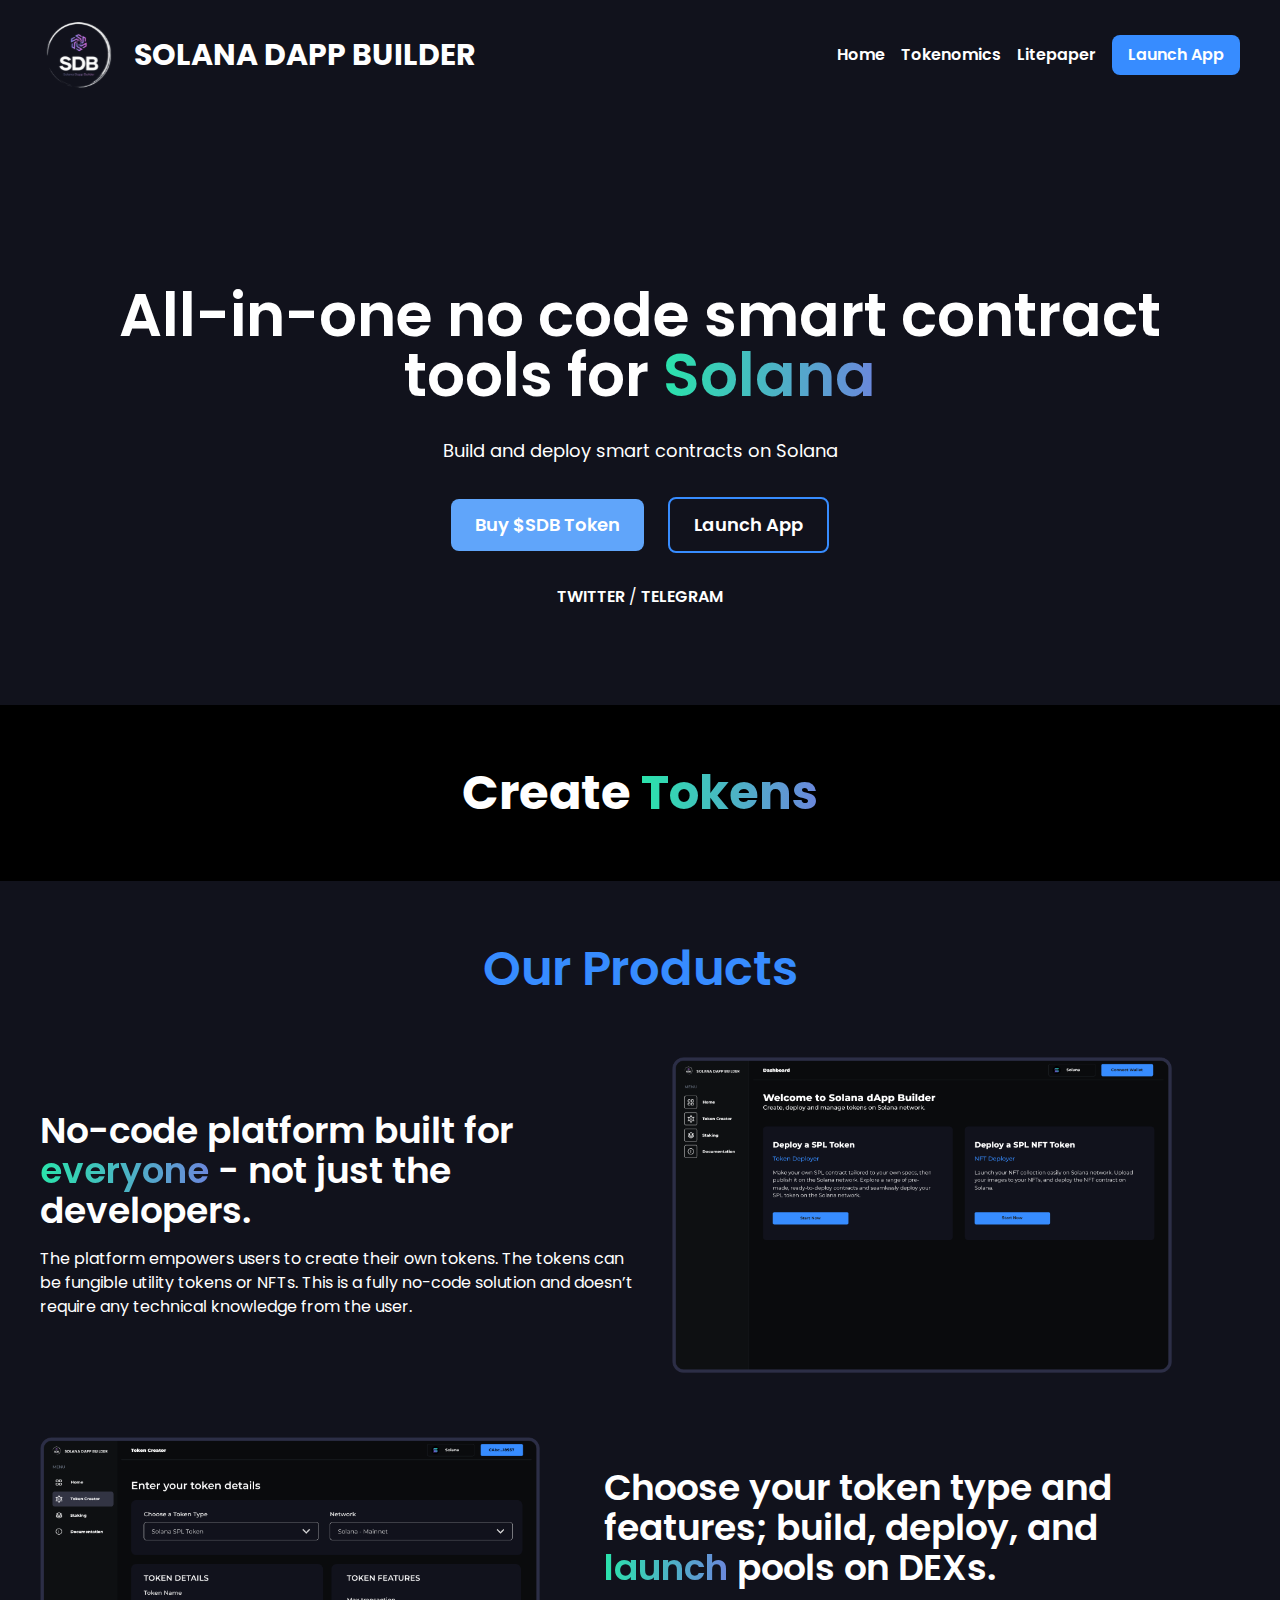
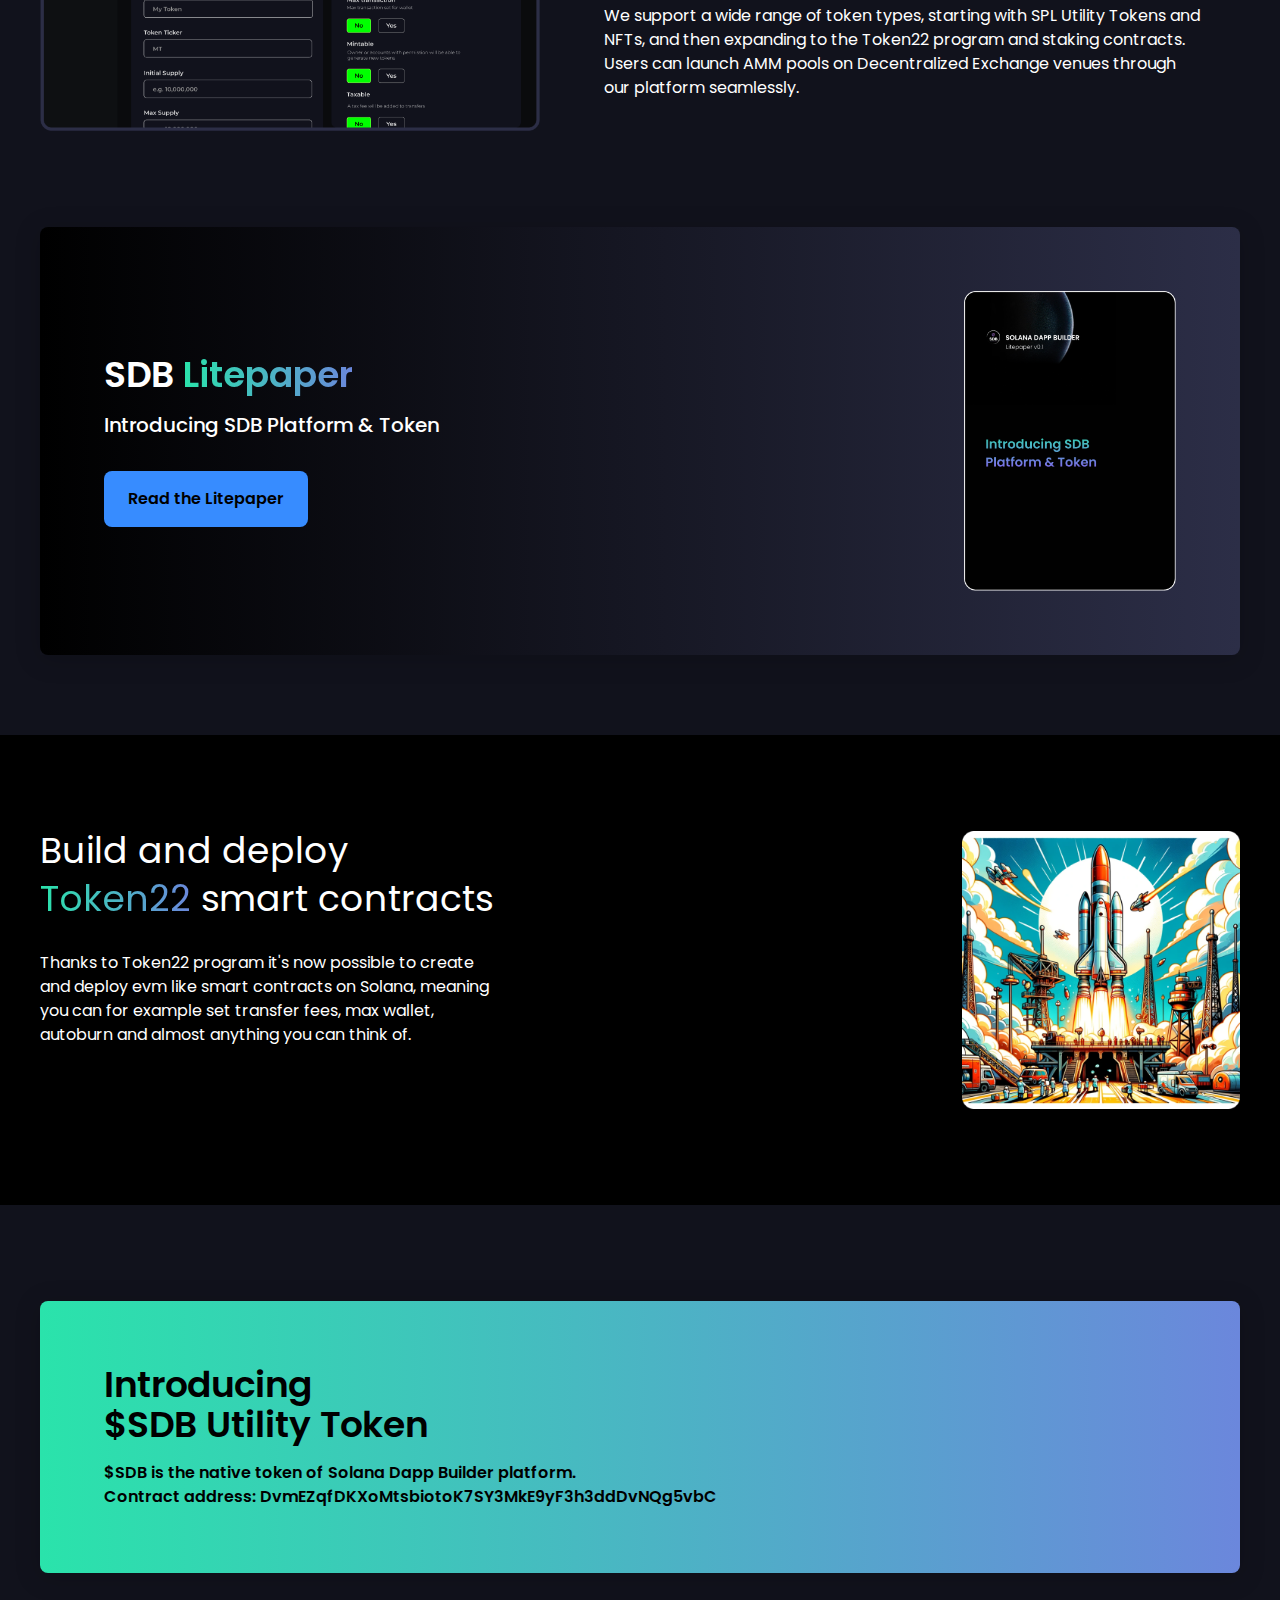
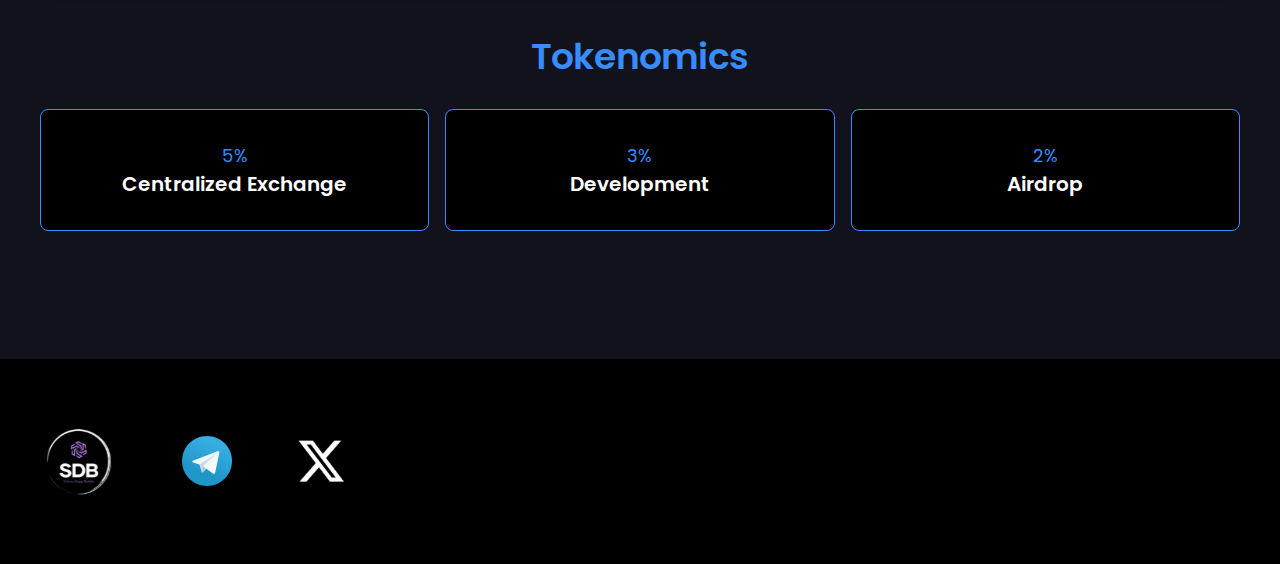
==== commit 7f8a58ba: "Add files via upload" ====
--- a/index.html
+++ b/index.html
@@ -36,9 +36,9 @@
           <a href="#tokenomics-section" class="font-semibold transition hover:text-primary-blue">Tokenomics</a>
           <a href="https://www.dropbox.com/scl/fi/izkq9i8tzqiiuc41nzuai/SDB-Litepaper.pdf?rlkey=jn7odqtd8h492dtrd7hhtz008&dl=0" class="font-semibold hover:text-primary-blue transition" target="_blank">Litepaper</a>
           <a
-            href="#"
+            href="dashboard.html"
             class="bg-primary-blue font-semibold transition hover:bg-black rounded-lg px-4 py-2"
-            >dApp Coming Soon</a
+            >Launch App</a
           >
         </div>
       </div>
@@ -62,7 +62,7 @@
         <a
           href="#"
           class="border-primary-blue border-2 font-semibold transition rounded-lg px-6 py-3 text-sm md:text-lg"
-          >dApp Coming Soon</a
+          >Launch App</a
         >
       </div>
     
--- a/output.css
+++ b/output.css
@@ -14,13 +14,12 @@
   background: linear-gradient(to right, #2ae3ab, #6b87dc);
 }
 
-.nav-menu {
-  position: sticky;
-  top: 0;
-  z-index: 1000;
-  /* Optional, ensures the nav stays on top of other content */
-  background-color: #fff;
-  /* Optional, for better visibility */
+#nav-links-mobile.active {
+  transform: translateX(0);
+}
+
+#nav-links-mobile {
+  z-index: 10;
 }
 
 /* ! tailwindcss v3.3.5 | MIT License | https://tailwindcss.com */
@@ -658,10 +657,38 @@
   inset: -0.25rem;
 }
 
+.inset-0 {
+  inset: 0px;
+}
+
 .end-1 {
   inset-inline-end: 0.25rem;
 }
 
+.left-0 {
+  left: 0px;
+}
+
+.left-2 {
+  left: 0.5rem;
+}
+
+.right-0 {
+  right: 0px;
+}
+
+.top-0 {
+  top: 0px;
+}
+
+.top-1\/2 {
+  top: 50%;
+}
+
+.top-20 {
+  top: 5rem;
+}
+
 .isolate {
   isolation: isolate;
 }
@@ -670,8 +697,16 @@
   isolation: auto;
 }
 
-.order-first {
-  order: -9999;
+.z-10 {
+  z-index: 10;
+}
+
+.z-50 {
+  z-index: 50;
+}
+
+.z-40 {
+  z-index: 40;
 }
 
 .order-last {
@@ -704,6 +739,11 @@
 
 .clear-none {
   clear: none;
+}
+
+.mx-4 {
+  margin-left: 1rem;
+  margin-right: 1rem;
 }
 
 .mx-auto {
@@ -711,21 +751,16 @@
   margin-right: auto;
 }
 
+.my-16 {
+  margin-top: 4rem;
+  margin-bottom: 4rem;
+}
+
 .my-auto {
   margin-top: auto;
   margin-bottom: auto;
 }
 
-.my-16 {
-  margin-top: 4rem;
-  margin-bottom: 4rem;
-}
-
-.mx-0 {
-  margin-left: 0px;
-  margin-right: 0px;
-}
-
 .mb-16 {
   margin-bottom: 4rem;
 }
@@ -750,14 +785,30 @@
   margin-bottom: 2rem;
 }
 
+.mb-auto {
+  margin-bottom: auto;
+}
+
+.ml-4 {
+  margin-left: 1rem;
+}
+
+.ml-\[265px\] {
+  margin-left: 265px;
+}
+
+.mr-2 {
+  margin-right: 0.5rem;
+}
+
+.mr-8 {
+  margin-right: 2rem;
+}
+
 .mr-auto {
   margin-right: auto;
 }
 
-.mt-1 {
-  margin-top: 0.25rem;
-}
-
 .mt-16 {
   margin-top: 4rem;
 }
@@ -770,6 +821,10 @@
   margin-top: 6rem;
 }
 
+.mt-3 {
+  margin-top: 0.75rem;
+}
+
 .mt-4 {
   margin-top: 1rem;
 }
@@ -778,12 +833,12 @@
   margin-top: 2rem;
 }
 
-.mb-2 {
-  margin-bottom: 0.5rem;
-}
-
-.mr-8 {
-  margin-right: 2rem;
+.mt-auto {
+  margin-top: auto;
+}
+
+.mb-12 {
+  margin-bottom: 3rem;
 }
 
 .box-border {
@@ -885,30 +940,70 @@
   display: none;
 }
 
+.h-10 {
+  height: 2.5rem;
+}
+
+.h-6 {
+  height: 1.5rem;
+}
+
+.h-\[100px\] {
+  height: 100px;
+}
+
 .h-\[50px\] {
   height: 50px;
 }
 
+.h-\[60px\] {
+  height: 60px;
+}
+
 .h-auto {
   height: auto;
 }
 
-.h-\[300px\] {
-  height: 300px;
-}
-
-.h-\[250px\] {
-  height: 250px;
-}
-
 .h-full {
   height: 100%;
 }
 
+.h-screen {
+  height: 100vh;
+}
+
+.w-6\/12 {
+  width: 50%;
+}
+
 .w-72 {
   width: 18rem;
 }
 
+.w-8\/12 {
+  width: 66.666667%;
+}
+
+.w-96 {
+  width: 24rem;
+}
+
+.w-\[200px\] {
+  width: 200px;
+}
+
+.w-\[265px\] {
+  width: 265px;
+}
+
+.w-\[300px\] {
+  width: 300px;
+}
+
+.w-\[35px\] {
+  width: 35px;
+}
+
 .w-\[50px\] {
   width: 50px;
 }
@@ -921,26 +1016,22 @@
   width: 100%;
 }
 
-.w-3\/6 {
-  width: 50%;
-}
-
-.w-2\/6 {
-  width: 33.333333%;
-}
-
-.w-5\/12 {
-  width: 41.666667%;
-}
-
-.w-6\/12 {
-  width: 50%;
+.w-\[600px\] {
+  width: 600px;
+}
+
+.flex-1 {
+  flex: 1 1 0%;
 }
 
 .flex-shrink {
   flex-shrink: 1;
 }
 
+.flex-shrink-0 {
+  flex-shrink: 0;
+}
+
 .shrink {
   flex-shrink: 1;
 }
@@ -977,6 +1068,16 @@
   border-collapse: separate;
 }
 
+.-translate-y-1\/2 {
+  --tw-translate-y: -50%;
+  transform: translate(var(--tw-translate-x), var(--tw-translate-y)) rotate(var(--tw-rotate)) skewX(var(--tw-skew-x)) skewY(var(--tw-skew-y)) scaleX(var(--tw-scale-x)) scaleY(var(--tw-scale-y));
+}
+
+.translate-x-full {
+  --tw-translate-x: 100%;
+  transform: translate(var(--tw-translate-x), var(--tw-translate-y)) rotate(var(--tw-rotate)) skewX(var(--tw-skew-x)) skewY(var(--tw-skew-y)) scaleX(var(--tw-scale-x)) scaleY(var(--tw-scale-y));
+}
+
 .\!transform {
   transform: translate(var(--tw-translate-x), var(--tw-translate-y)) rotate(var(--tw-rotate)) skewX(var(--tw-skew-x)) skewY(var(--tw-skew-y)) scaleX(var(--tw-scale-x)) scaleY(var(--tw-scale-y)) !important;
 }
@@ -995,6 +1096,10 @@
 
 .transform-none {
   transform: none;
+}
+
+.cursor-pointer {
+  cursor: pointer;
 }
 
 .touch-auto {
@@ -1453,6 +1558,10 @@
   gap: 4rem;
 }
 
+.gap-2 {
+  gap: 0.5rem;
+}
+
 .gap-4 {
   gap: 1rem;
 }
@@ -1467,6 +1576,12 @@
   margin-left: calc(0.5rem * calc(1 - var(--tw-space-x-reverse)));
 }
 
+.space-x-4 > :not([hidden]) ~ :not([hidden]) {
+  --tw-space-x-reverse: 0;
+  margin-right: calc(1rem * var(--tw-space-x-reverse));
+  margin-left: calc(1rem * calc(1 - var(--tw-space-x-reverse)));
+}
+
 .space-y-reverse > :not([hidden]) ~ :not([hidden]) {
   --tw-space-y-reverse: 1;
 }
@@ -1765,6 +1880,14 @@
   border-radius: 0.5rem;
 }
 
+.rounded-md {
+  border-radius: 0.375rem;
+}
+
+.rounded-xl {
+  border-radius: 0.75rem;
+}
+
 .rounded-b {
   border-bottom-right-radius: 0.25rem;
   border-bottom-left-radius: 0.25rem;
@@ -1893,11 +2016,31 @@
   border-style: none;
 }
 
+.border-blue-500 {
+  --tw-border-opacity: 1;
+  border-color: rgb(59 130 246 / var(--tw-border-opacity));
+}
+
+.border-gray-800 {
+  --tw-border-opacity: 1;
+  border-color: rgb(31 41 55 / var(--tw-border-opacity));
+}
+
 .border-primary-blue {
   --tw-border-opacity: 1;
   border-color: rgb(55 140 255 / var(--tw-border-opacity));
 }
 
+.border-slate-600 {
+  --tw-border-opacity: 1;
+  border-color: rgb(71 85 105 / var(--tw-border-opacity));
+}
+
+.border-white {
+  --tw-border-opacity: 1;
+  border-color: rgb(255 255 255 / var(--tw-border-opacity));
+}
+
 .bg-\[rgb\(255\2c 0\2c 0\)\] {
   --tw-bg-opacity: 1;
   background-color: rgb(255 0 0 / var(--tw-bg-opacity));
@@ -1913,6 +2056,26 @@
   background-color: rgb(96 165 250 / var(--tw-bg-opacity));
 }
 
+.bg-blue-950 {
+  --tw-bg-opacity: 1;
+  background-color: rgb(23 37 84 / var(--tw-bg-opacity));
+}
+
+.bg-dashboard-bg {
+  --tw-bg-opacity: 1;
+  background-color: rgb(10 11 13 / var(--tw-bg-opacity));
+}
+
+.bg-gray-300 {
+  --tw-bg-opacity: 1;
+  background-color: rgb(209 213 219 / var(--tw-bg-opacity));
+}
+
+.bg-phantom-color {
+  --tw-bg-opacity: 1;
+  background-color: rgb(171 159 242 / var(--tw-bg-opacity));
+}
+
 .bg-primary-bg {
   --tw-bg-opacity: 1;
   background-color: rgb(17 18 28 / var(--tw-bg-opacity));
@@ -1923,8 +2086,35 @@
   background-color: rgb(55 140 255 / var(--tw-bg-opacity));
 }
 
+.bg-red-500 {
+  --tw-bg-opacity: 1;
+  background-color: rgb(239 68 68 / var(--tw-bg-opacity));
+}
+
+.bg-slate-700 {
+  --tw-bg-opacity: 1;
+  background-color: rgb(51 65 85 / var(--tw-bg-opacity));
+}
+
+.bg-transparent {
+  background-color: transparent;
+}
+
+.bg-white {
+  --tw-bg-opacity: 1;
+  background-color: rgb(255 255 255 / var(--tw-bg-opacity));
+}
+
+.bg-opacity-50 {
+  --tw-bg-opacity: 0.5;
+}
+
 .bg-blue-black-gradient {
   background-image: linear-gradient(to right, #000000, #2C2E47);
+}
+
+.bg-blue-gradient {
+  background-image: linear-gradient(to right, #323443, #11121C);
 }
 
 .bg-gradient-custom {
@@ -2041,6 +2231,18 @@
      object-fit: scale-down;
 }
 
+.p-16 {
+  padding: 4rem;
+}
+
+.p-4 {
+  padding: 1rem;
+}
+
+.p-5 {
+  padding: 1.25rem;
+}
+
 .p-8 {
   padding: 2rem;
 }
@@ -2060,6 +2262,11 @@
   padding-right: 1.5rem;
 }
 
+.px-8 {
+  padding-left: 2rem;
+  padding-right: 2rem;
+}
+
 .py-16 {
   padding-top: 4rem;
   padding-bottom: 4rem;
@@ -2090,8 +2297,36 @@
   padding-bottom: 2rem;
 }
 
+.pl-10 {
+  padding-left: 2.5rem;
+}
+
+.pl-16 {
+  padding-left: 4rem;
+}
+
+.pl-8 {
+  padding-left: 2rem;
+}
+
+.pl-\[265px\] {
+  padding-left: 265px;
+}
+
+.pr-2 {
+  padding-right: 0.5rem;
+}
+
+.pt-16 {
+  padding-top: 4rem;
+}
+
 .pt-4 {
   padding-top: 1rem;
+}
+
+.pt-\[100px\] {
+  padding-top: 100px;
 }
 
 .text-left {
@@ -2155,6 +2390,11 @@
   line-height: 2rem;
 }
 
+.text-3xl {
+  font-size: 1.875rem;
+  line-height: 2.25rem;
+}
+
 .text-4xl {
   font-size: 2.25rem;
   line-height: 2.5rem;
@@ -2175,23 +2415,17 @@
   line-height: 1.75rem;
 }
 
-.text-xs {
-  font-size: 0.75rem;
-  line-height: 1rem;
-}
-
-.text-3xl {
-  font-size: 1.875rem;
-  line-height: 2.25rem;
-}
-
-.text-5xl {
-  font-size: 3rem;
-  line-height: 1;
+.text-base {
+  font-size: 1rem;
+  line-height: 1.5rem;
 }
 
 .font-bold {
   font-weight: 700;
+}
+
+.font-light {
+  font-weight: 300;
 }
 
 .font-medium {
@@ -2270,6 +2504,10 @@
   font-variant-numeric: var(--tw-ordinal) var(--tw-slashed-zero) var(--tw-numeric-figure) var(--tw-numeric-spacing) var(--tw-numeric-fraction);
 }
 
+.leading-6 {
+  line-height: 1.5rem;
+}
+
 .text-\[\#336699\]\/\[\.35\] {
   color: rgb(51 102 153 / .35);
 }
@@ -2282,6 +2520,16 @@
 .text-blue-500 {
   --tw-text-opacity: 1;
   color: rgb(59 130 246 / var(--tw-text-opacity));
+}
+
+.text-gray-500 {
+  --tw-text-opacity: 1;
+  color: rgb(107 114 128 / var(--tw-text-opacity));
+}
+
+.text-gray-900 {
+  --tw-text-opacity: 1;
+  color: rgb(17 24 39 / var(--tw-text-opacity));
 }
 
 .text-primary-blue {
@@ -2487,6 +2735,12 @@
 .shadow-custom-shadow {
   --tw-shadow: 0 4px 24px 0 rgba(0, 0, 0, 0.17);
   --tw-shadow-colored: 0 4px 24px 0 var(--tw-shadow-color);
+  box-shadow: var(--tw-ring-offset-shadow, 0 0 #0000), var(--tw-ring-shadow, 0 0 #0000), var(--tw-shadow);
+}
+
+.shadow-lg {
+  --tw-shadow: 0 10px 15px -3px rgb(0 0 0 / 0.1), 0 4px 6px -4px rgb(0 0 0 / 0.1);
+  --tw-shadow-colored: 0 10px 15px -3px var(--tw-shadow-color), 0 4px 6px -4px var(--tw-shadow-color);
   box-shadow: var(--tw-ring-offset-shadow, 0 0 #0000), var(--tw-ring-shadow, 0 0 #0000), var(--tw-shadow);
 }
 
@@ -2600,6 +2854,16 @@
   transition-duration: 150ms;
 }
 
+.transition-transform {
+  transition-property: transform;
+  transition-timing-function: cubic-bezier(0.4, 0, 0.2, 1);
+  transition-duration: 150ms;
+}
+
+.duration-300 {
+  transition-duration: 300ms;
+}
+
 .ease-in {
   transition-timing-function: cubic-bezier(0.4, 0, 1, 1);
 }
@@ -2658,6 +2922,26 @@
   background-color: rgb(0 0 0 / var(--tw-bg-opacity));
 }
 
+.hover\:bg-gray-400:hover {
+  --tw-bg-opacity: 1;
+  background-color: rgb(156 163 175 / var(--tw-bg-opacity));
+}
+
+.hover\:bg-red-700:hover {
+  --tw-bg-opacity: 1;
+  background-color: rgb(185 28 28 / var(--tw-bg-opacity));
+}
+
+.hover\:bg-slate-500:hover {
+  --tw-bg-opacity: 1;
+  background-color: rgb(100 116 139 / var(--tw-bg-opacity));
+}
+
+.hover\:bg-slate-600:hover {
+  --tw-bg-opacity: 1;
+  background-color: rgb(71 85 105 / var(--tw-bg-opacity));
+}
+
 .hover\:bg-white:hover {
   --tw-bg-opacity: 1;
   background-color: rgb(255 255 255 / var(--tw-bg-opacity));
@@ -2667,11 +2951,21 @@
   font-weight: 700;
 }
 
+.hover\:text-black:hover {
+  --tw-text-opacity: 1;
+  color: rgb(0 0 0 / var(--tw-text-opacity));
+}
+
 .hover\:text-primary-blue:hover {
   --tw-text-opacity: 1;
   color: rgb(55 140 255 / var(--tw-text-opacity));
 }
 
+.hover\:text-white:hover {
+  --tw-text-opacity: 1;
+  color: rgb(255 255 255 / var(--tw-text-opacity));
+}
+
 .before\:hover\:text-center:hover::before {
   content: var(--tw-content);
   text-align: center;
@@ -2697,11 +2991,6 @@
 }
 
 @media (min-width: 768px) {
-  .md\:mx-0 {
-    margin-left: 0px;
-    margin-right: 0px;
-  }
-
   .md\:mx-auto {
     margin-left: auto;
     margin-right: auto;
@@ -2711,44 +3000,32 @@
     margin-bottom: auto;
   }
 
+  .md\:mt-24 {
+    margin-top: 6rem;
+  }
+
   .md\:mt-40 {
     margin-top: 10rem;
   }
 
-  .md\:mt-24 {
-    margin-top: 6rem;
-  }
-
   .md\:block {
     display: block;
   }
 
+  .md\:inline-block {
+    display: inline-block;
+  }
+
+  .md\:flex {
+    display: flex;
+  }
+
   .md\:h-\[300px\] {
     height: 300px;
   }
 
-  .md\:h-\[250px\] {
-    height: 250px;
-  }
-
-  .md\:h-\[150px\] {
-    height: 150px;
-  }
-
-  .md\:h-\[200px\] {
-    height: 200px;
-  }
-
   .md\:w-6\/12 {
     width: 50%;
-  }
-
-  .md\:w-auto {
-    width: auto;
-  }
-
-  .md\:w-5\/12 {
-    width: 41.666667%;
   }
 
   .md\:w-8\/12 {
@@ -2769,10 +3046,6 @@
     padding-right: 4rem;
   }
 
-  .md\:text-center {
-    text-align: center;
-  }
-
   .md\:text-3xl {
     font-size: 1.875rem;
     line-height: 2.25rem;
@@ -2799,15 +3072,16 @@
     order: -9999;
   }
 
-  .lg\:order-last {
-    order: 9999;
-  }
-
   .lg\:mx-0 {
     margin-left: 0px;
     margin-right: 0px;
   }
 
+  .lg\:mx-16 {
+    margin-left: 4rem;
+    margin-right: 4rem;
+  }
+
   .lg\:my-auto {
     margin-top: auto;
     margin-bottom: auto;
@@ -2817,18 +3091,18 @@
     margin-bottom: 4rem;
   }
 
+  .lg\:ml-16 {
+    margin-left: 4rem;
+  }
+
+  .lg\:ml-\[265px\] {
+    margin-left: 265px;
+  }
+
   .lg\:mr-8 {
     margin-right: 2rem;
   }
 
-  .lg\:ml-8 {
-    margin-left: 2rem;
-  }
-
-  .lg\:ml-16 {
-    margin-left: 4rem;
-  }
-
   .lg\:inline-block {
     display: inline-block;
   }
@@ -2837,22 +3111,30 @@
     display: flex;
   }
 
-  .lg\:h-\[250px\] {
-    height: 250px;
+  .lg\:hidden {
+    display: none;
+  }
+
+  .lg\:w-5\/12 {
+    width: 41.666667%;
+  }
+
+  .lg\:w-6\/12 {
+    width: 50%;
+  }
+
+  .lg\:w-9\/12 {
+    width: 75%;
+  }
+
+  .lg\:w-\[265px\] {
+    width: 265px;
   }
 
   .lg\:w-\[500px\] {
     width: 500px;
   }
 
-  .lg\:w-5\/12 {
-    width: 41.666667%;
-  }
-
-  .lg\:w-6\/12 {
-    width: 50%;
-  }
-
   .lg\:w-full {
     width: 100%;
   }
@@ -2861,30 +3143,36 @@
     max-width: 900px;
   }
 
-  .lg\:flex-1 {
-    flex: 1 1 0%;
-  }
-
   .lg\:flex-row {
     flex-direction: row;
   }
 
+  .lg\:px-16 {
+    padding-left: 4rem;
+    padding-right: 4rem;
+  }
+
+  .lg\:py-2 {
+    padding-top: 0.5rem;
+    padding-bottom: 0.5rem;
+  }
+
+  .lg\:pl-\[265px\] {
+    padding-left: 265px;
+  }
+
   .lg\:text-start {
     text-align: start;
+  }
+
+  .lg\:text-4xl {
+    font-size: 2.25rem;
+    line-height: 2.5rem;
   }
 
   .lg\:text-5xl {
     font-size: 3rem;
     line-height: 1;
-  }
-
-  .lg\:text-4xl {
-    font-size: 2.25rem;
-    line-height: 2.5rem;
-  }
-
-  .lg\:font-bold {
-    font-weight: 700;
   }
 
   .lg\:font-semibold {
@@ -2905,13 +3193,7 @@
     max-width: 1200px;
   }
 
-  .xl\:text-5xl {
-    font-size: 3rem;
-    line-height: 1;
-  }
-
-  .xl\:text-6xl {
-    font-size: 3.75rem;
-    line-height: 1;
+  .xl\:flex-row {
+    flex-direction: row;
   }
 }
